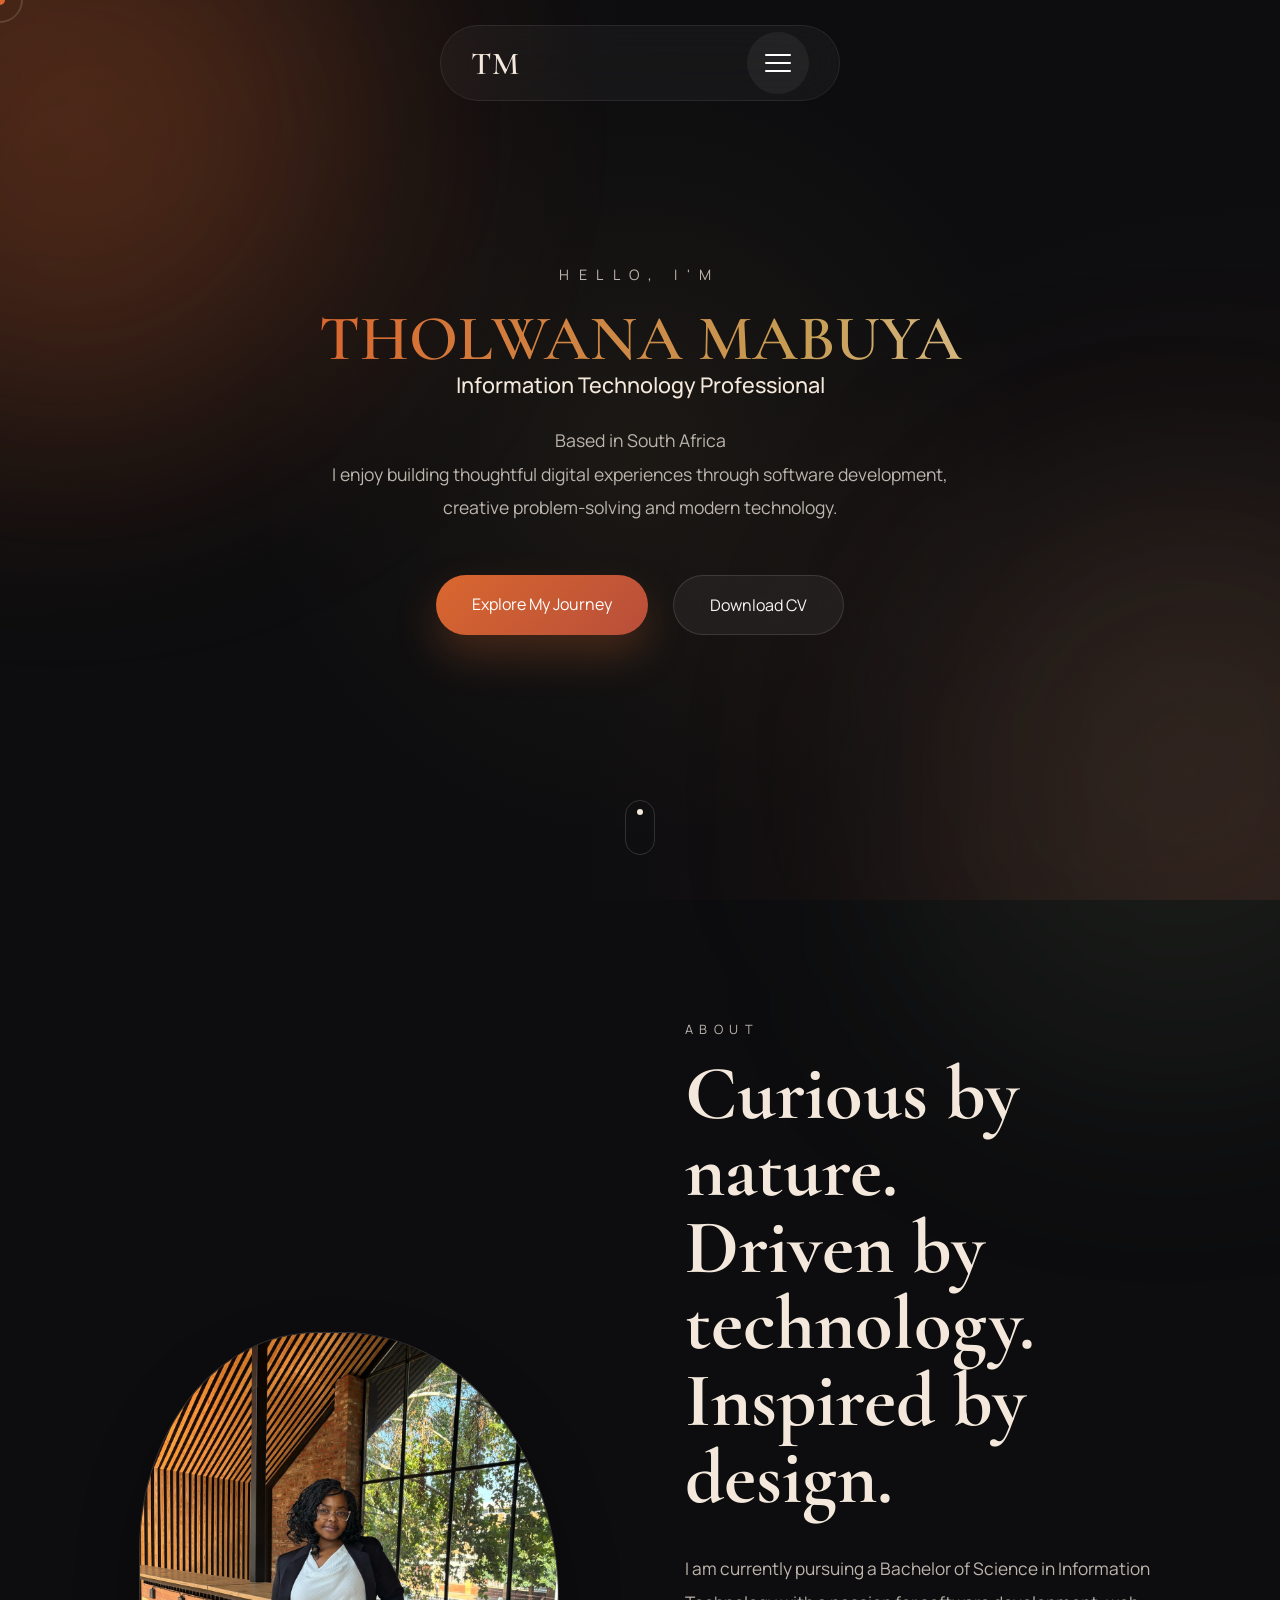
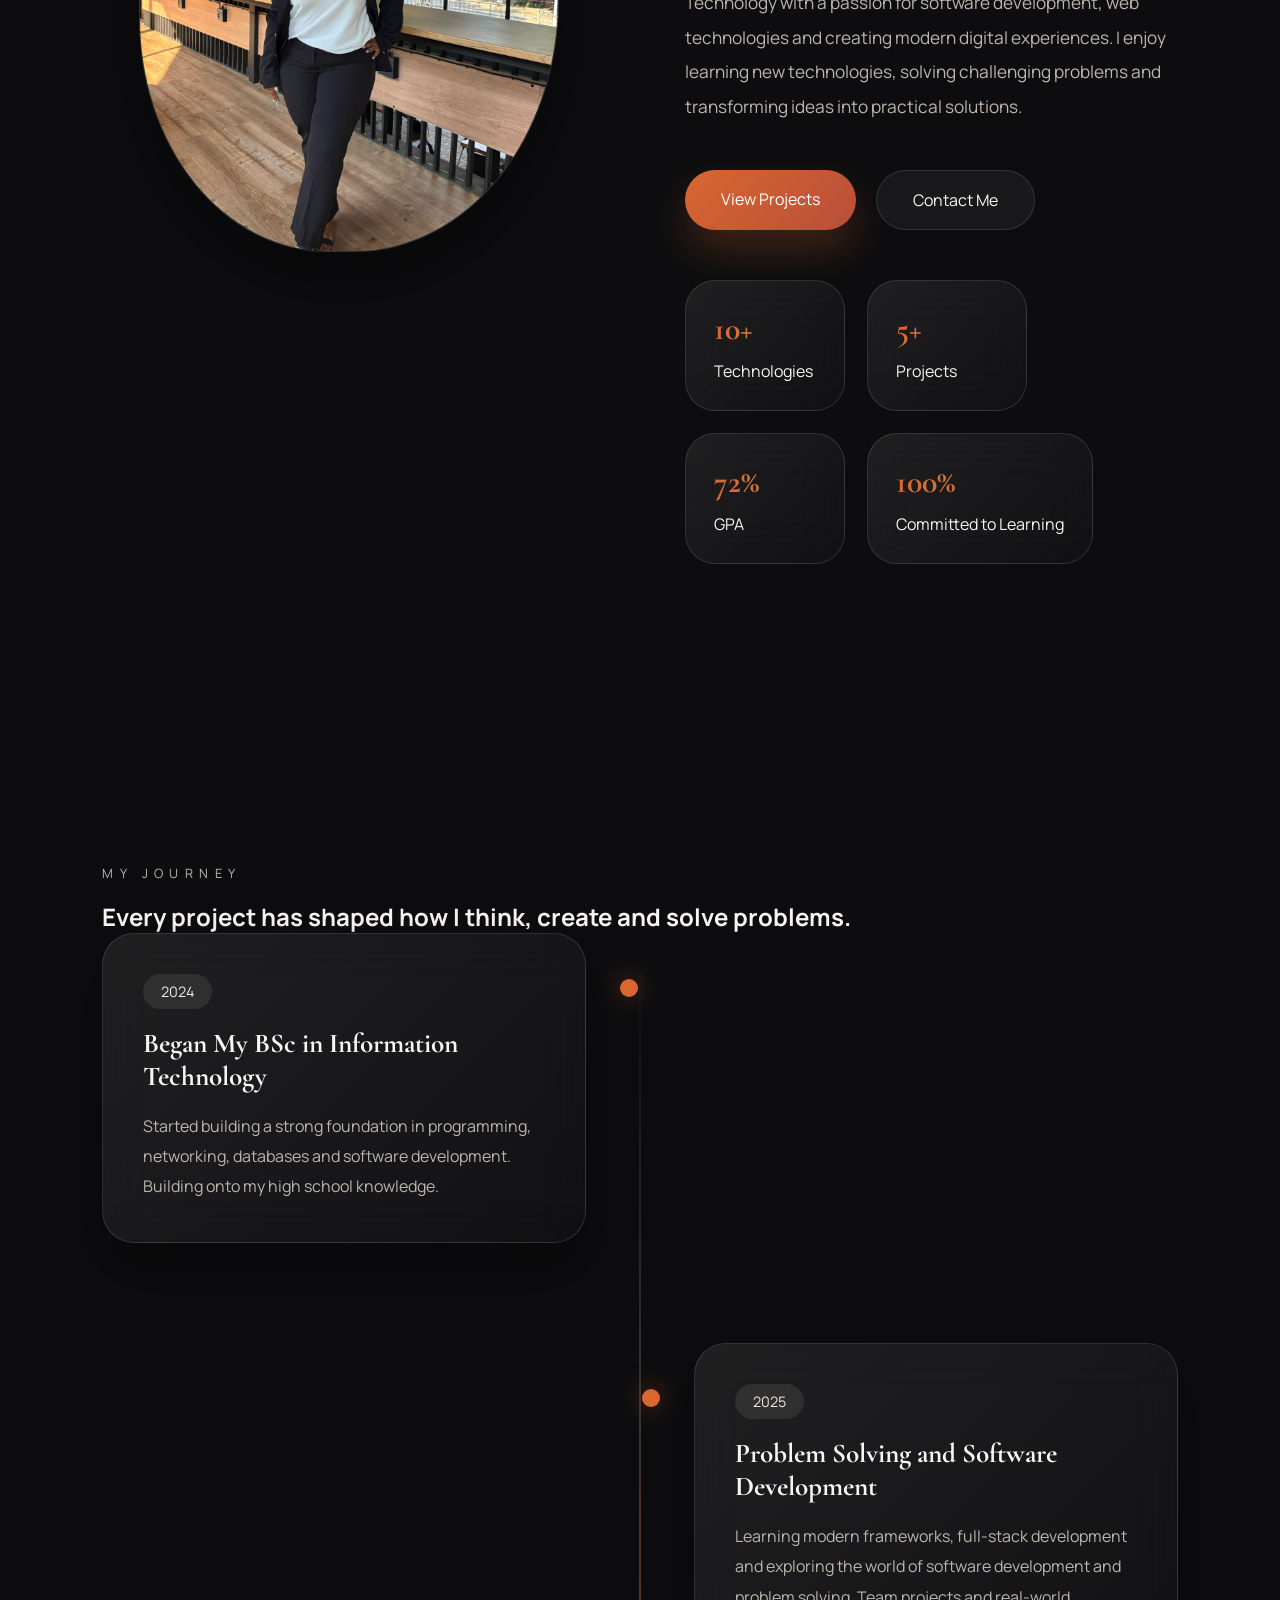
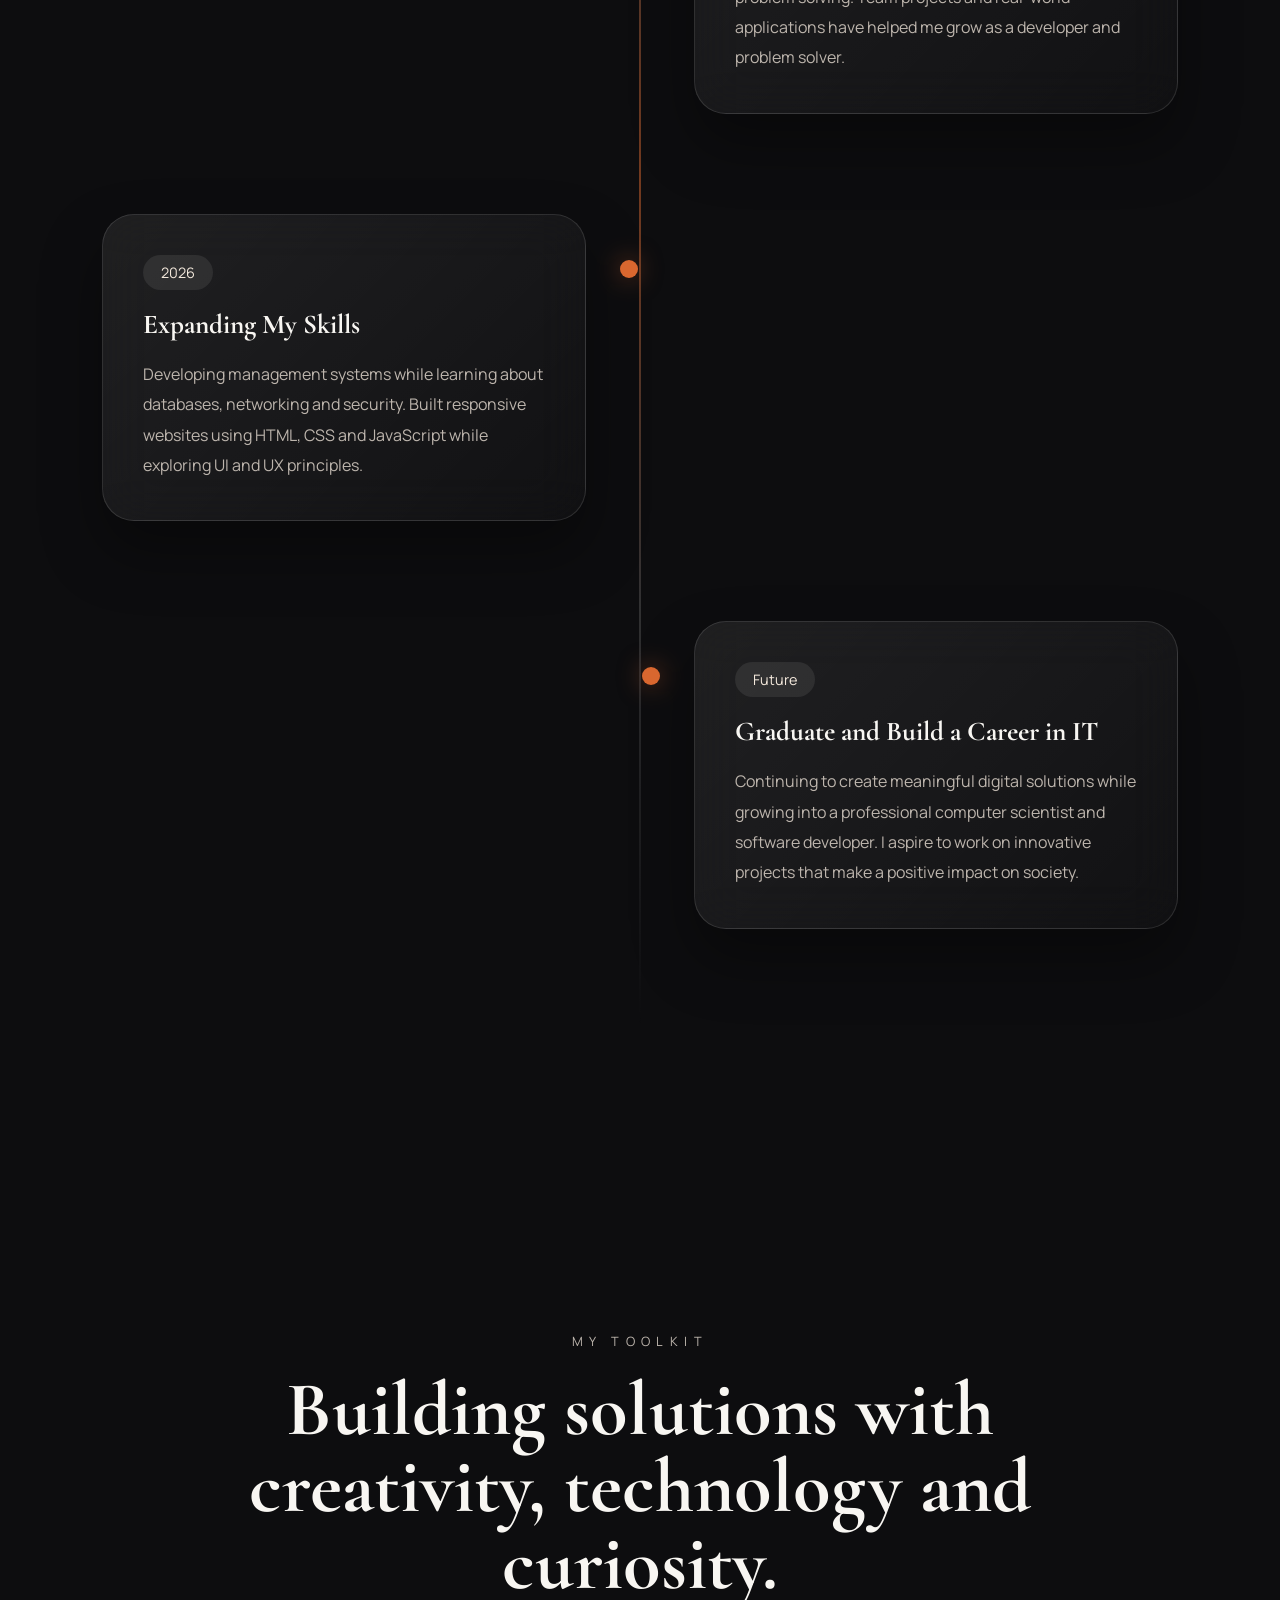
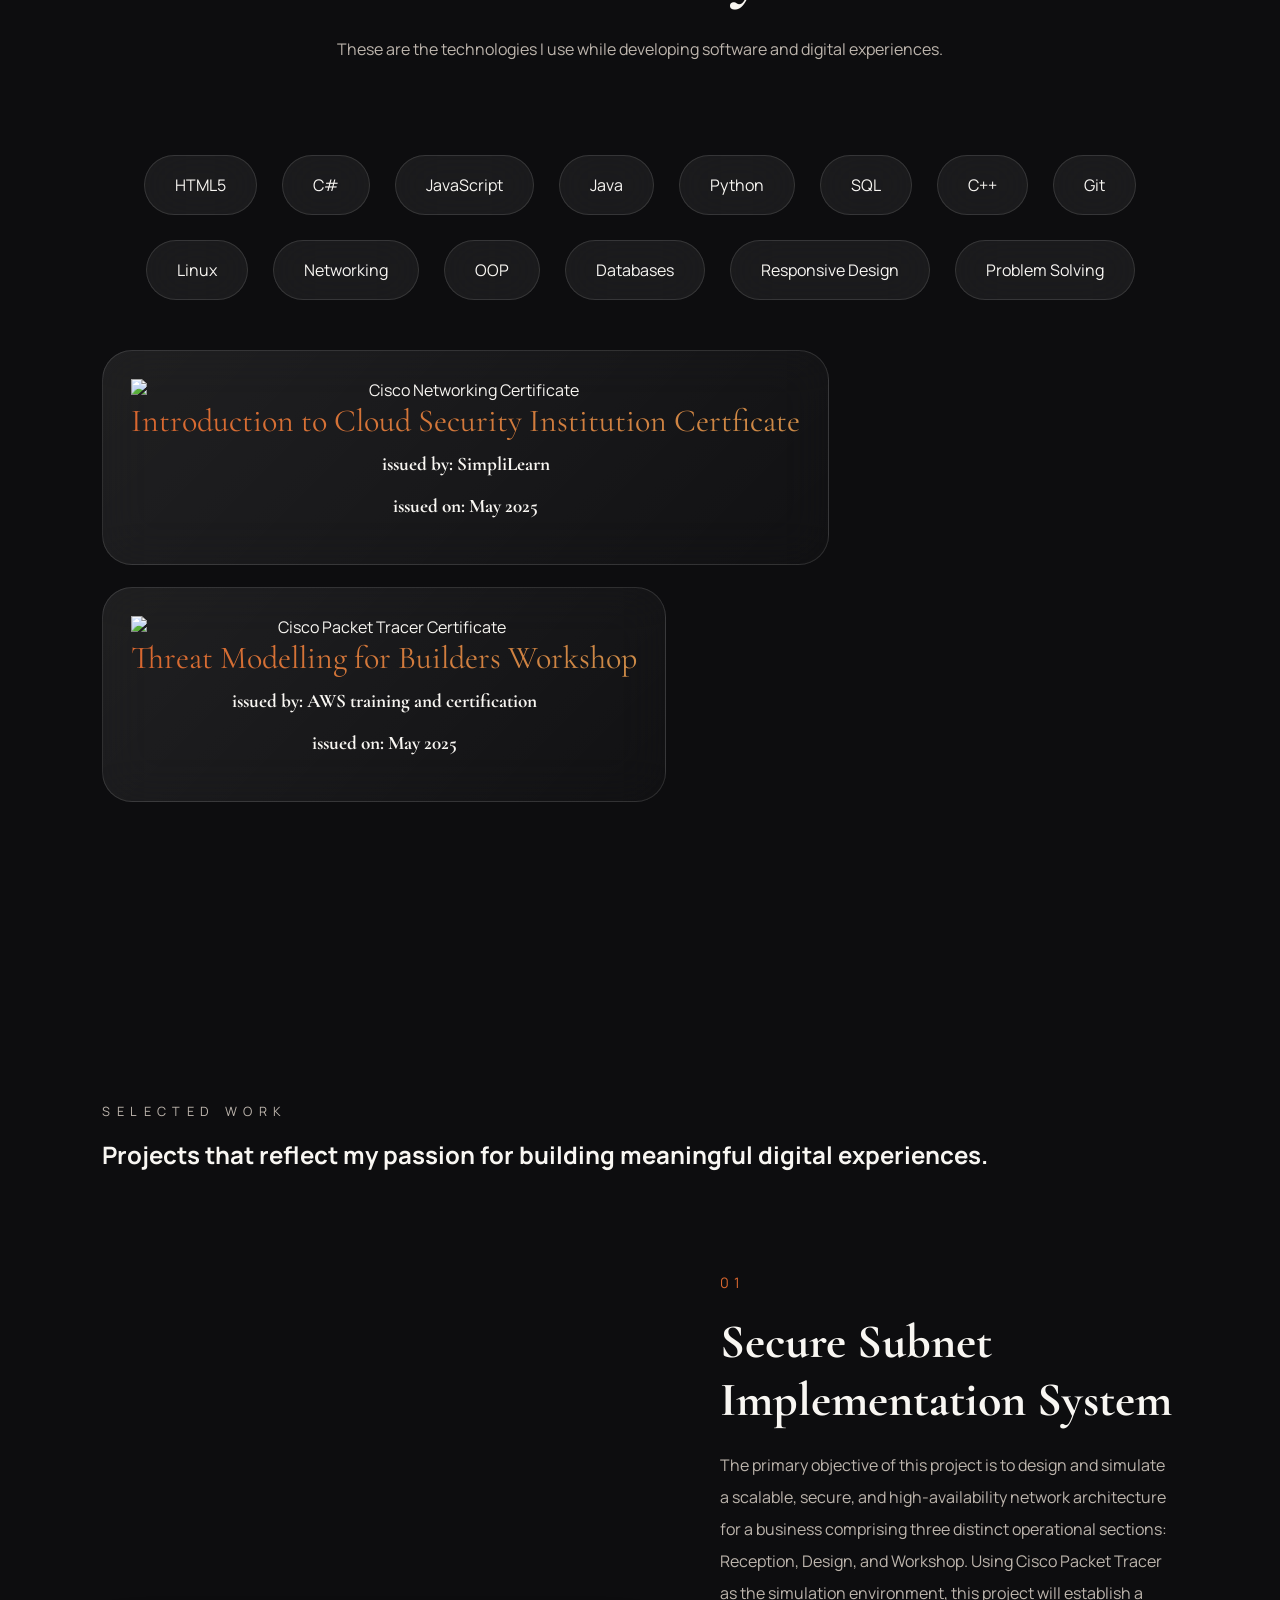
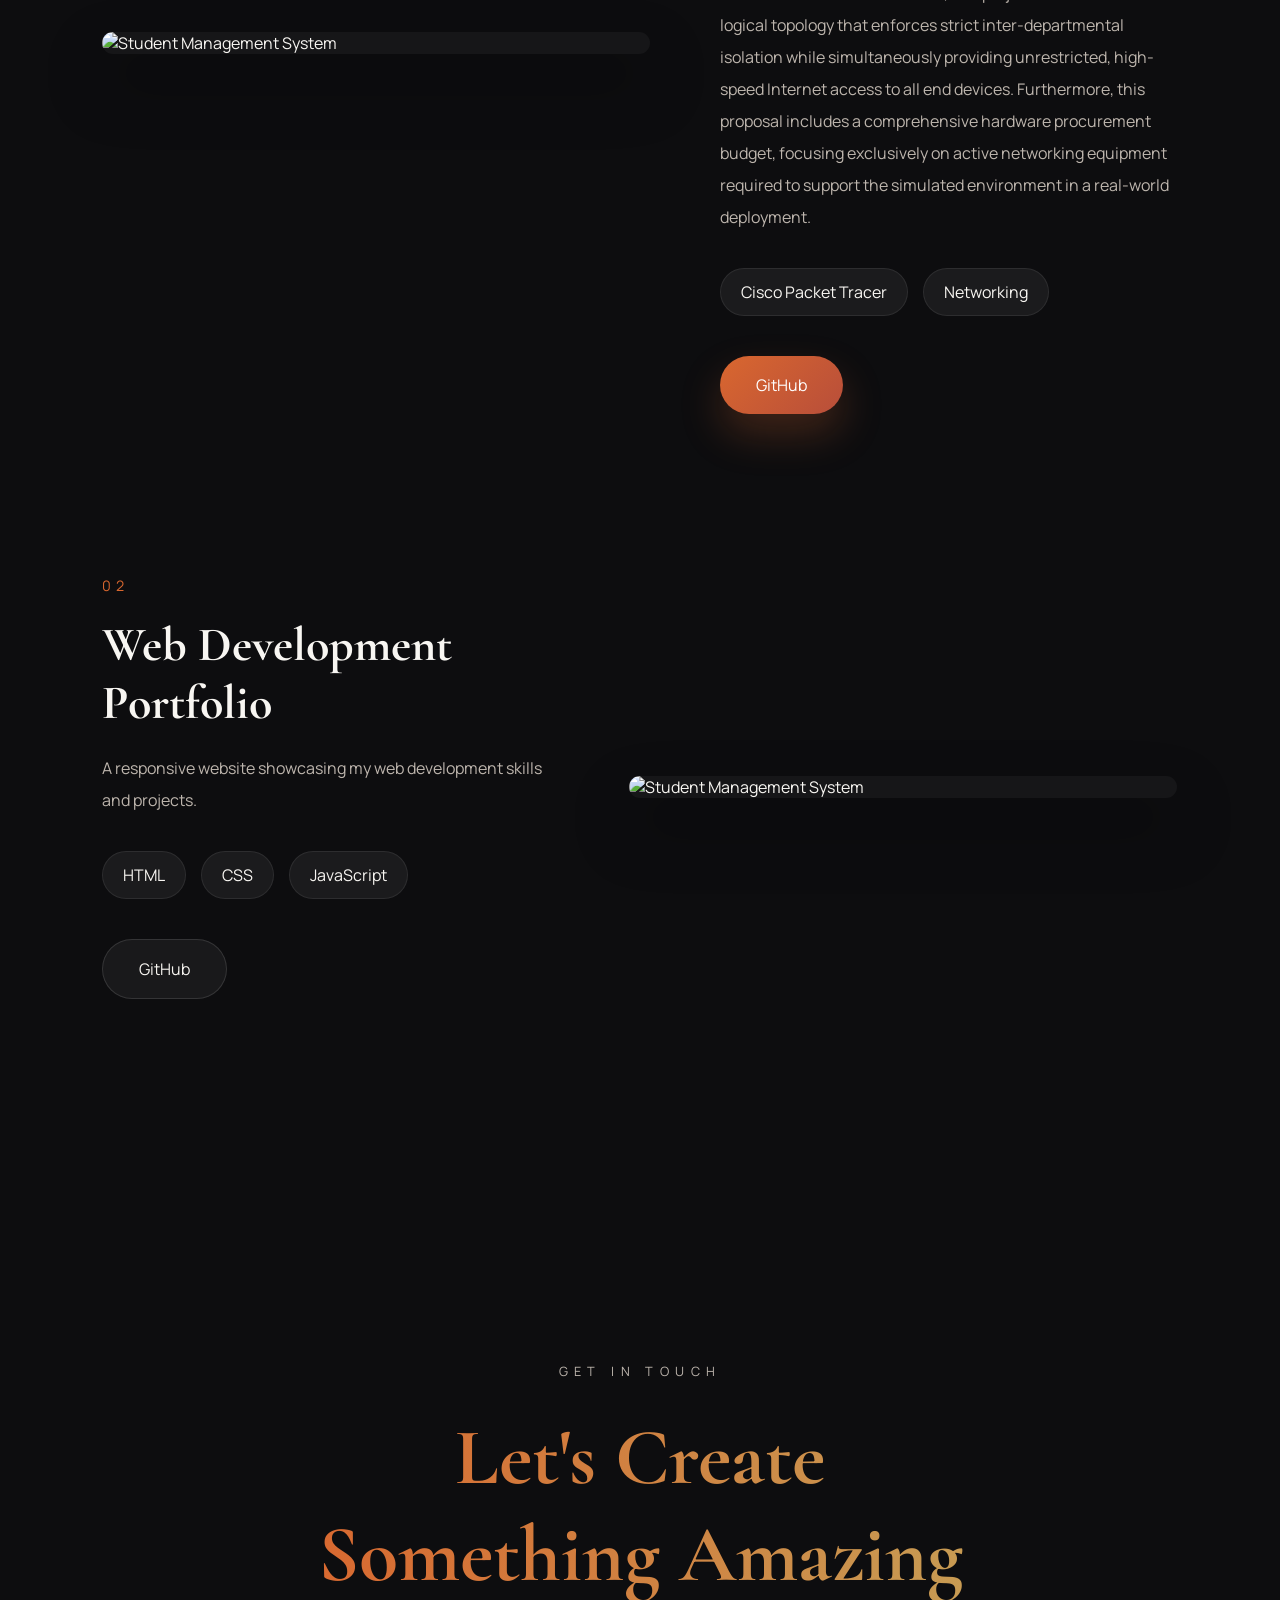
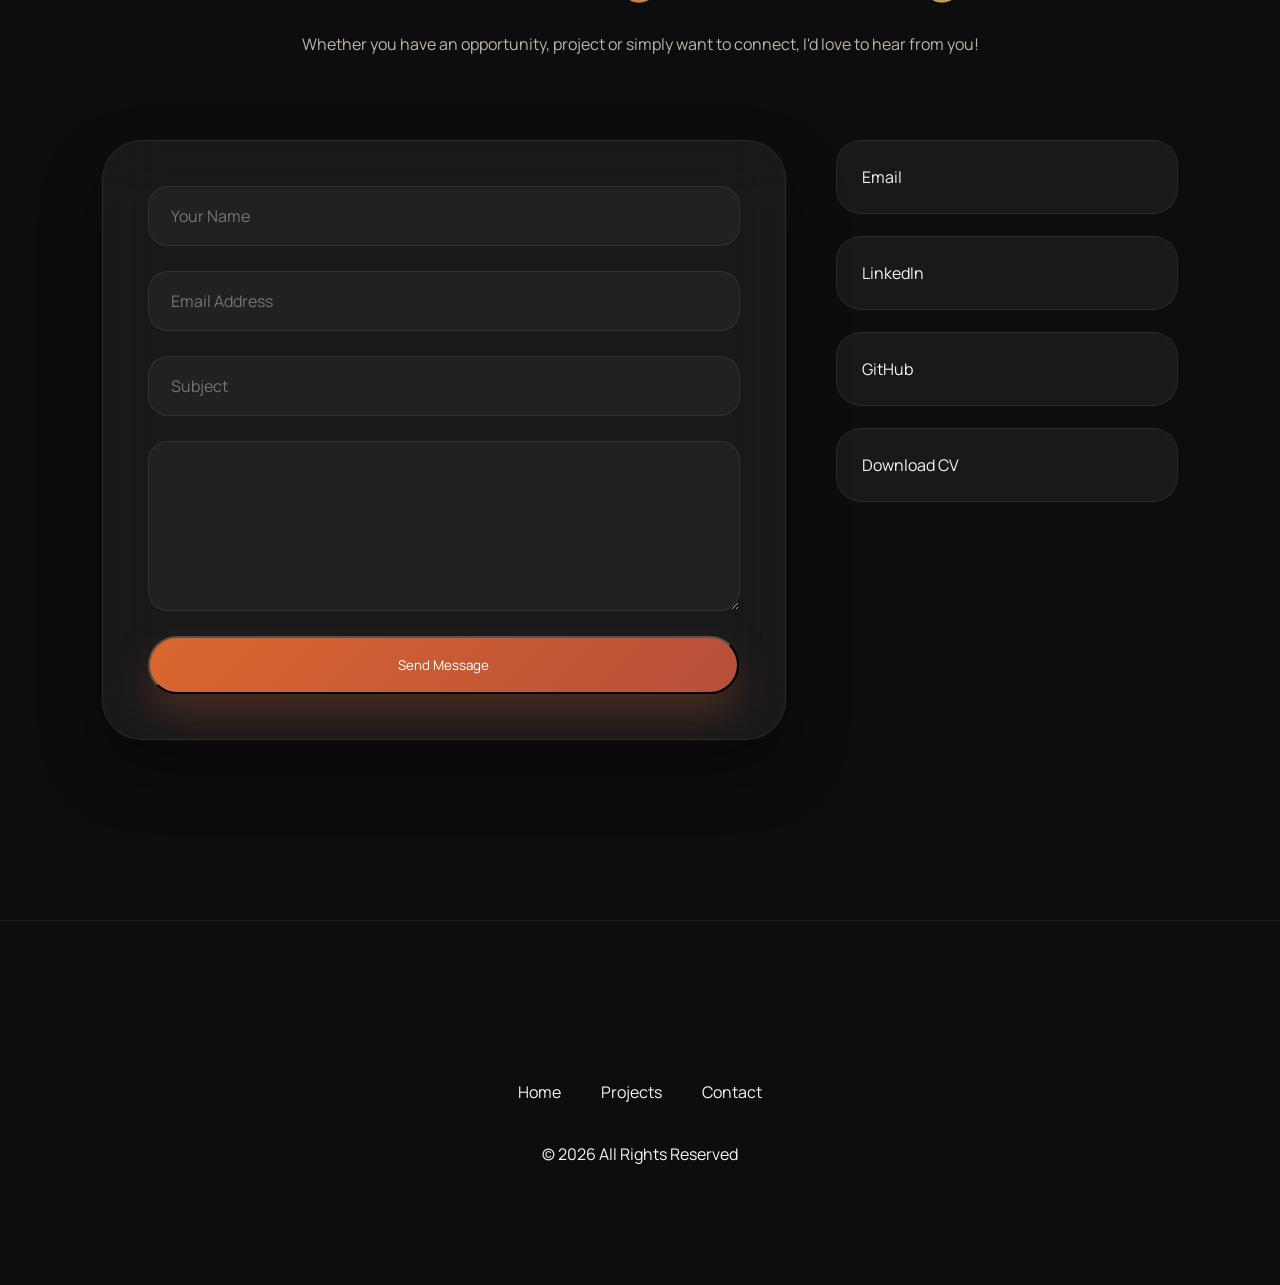
==== index.html @ 37100188 "move folders" ====
<!DOCTYPE html>
<html lang="en">
    <head>
        
        <meta charset="UTF-8">
        <meta
        name="viewport"
        content="width=device-width, initial-scale=1.0">
        <title>Tholwana Mabuya | Information Technology</title>

        <link rel="preconnect" href="https://fonts.googleapis.com">
        <link rel="preconnect" href="https://fonts.gstatic.com" crossorigin>
        <link href="https://fonts.googleapis.com/css2?family=Cormorant+Garamond:wght@400;500;600;700&family=Manrope:wght@300;400;500;600;700&display=swap"
        rel="stylesheet">
        <link rel="stylesheet" href="css/variables.css">
        <link rel="stylesheet" href="css/base.css">
        <link rel="stylesheet" href="css/layout.css">
        <link rel="stylesheet" href="css/components.css">
        <link rel="stylesheet" href="css/animations.css">
        <link rel="stylesheet" href="css/responsive.css">
        <link rel="stylesheet" href="css/background.css">
        <link rel="icon" type="image/x-icon" href="favicon.ico">

        <script src="https://cdnjs.cloudflare.com/ajax/libs/gsap/3.12.5/gsap.min.js"></script>
        <script src="https://cdnjs.cloudflare.com/ajax/libs/gsap/3.12.5/ScrollTrigger.min.js"></script>

    </head>

    
    <body>
        
        <div class="background">
            <div class="blob blob1"></div>
            <div class="blob blob2"></div>
            <div class="blob blob3"></div>
            <div class="noise"></div>
        </div>
        
        <div id="progressBar"></div>
        <div class="mouse-glow"></div>
        <div class="cursor"></div>
        <div class="cursor-ring"></div>
        <div id="loader">
            <h1>
                Manufacturing your experience...
            </h1>
            <div class="loader-line">
                <div class="loader-progress"></div>
            </div>
        </div>
        
        <div id="background"></div>
        <header>
            <nav class="navbar">
                <div class="logo">
                    TM
                </div>
                <button id="menuButton">
                    <span></span>
                    <span></span>
                    <span></span>
                </button>
            </nav>
        </header>

        <main>
         
        <section id="hero">
            <div class="hero-content">
                <p class="hero-greeting">
                    HELLO, I'M
                </p>
                <h1 class="hero-title">
                    THOLWANA MABUYA
                </h1>
                <p class="hero-subtitle">
                    Information Technology Professional
                </p>
                <p class="hero-description">
                    Based in South Africa
                    <br> I enjoy building thoughtful digital experiences through
                    software development, creative problem-solving and modern
                    technology.
                </p>
                <div class="hero-buttons">
                    <a href="#about" class="primary-btn magnetic">
                        Explore My Journey
                    </a>
                    <a
                        href="resume/Tholwana Mabuya CV.pdf"
                        download
                        class="secondary-btn magnetic ">
                        Download CV
                    </a>
                </div>
            </div>
            <div class="scroll-indicator">
                <span></span>
            </div>
        </section>

        <section id="about">
            <div class="about-left">
                <div class="portrait-container">
                    <div class="portrait-glow"></div>
                    <img
                        src="assets/images/portrait.jpeg"
                        alt="Profile"
                        class="portrait">
                </div>
            </div>
            <div class="about-right">
                <p class="section-label"> ABOUT </p>
                <h2 class="about-title">
                    Curious by nature.
                    <br>
                    Driven by technology.
                    <br>
                    Inspired by design.
                </h2>
                <p class="about-text">
                    I am currently pursuing a Bachelor of Science in
                    Information Technology with a passion for software
                    development, web technologies and creating modern digital
                    experiences.

                    I enjoy learning new technologies, solving challenging
                    problems and transforming ideas into practical solutions.
                </p>
                <div class="about-buttons">
                    <a
                        href="#projects"
                        class="primary-btn magnetic">
                        View Projects
                    </a>
                    <a
                        href="#contact"
                        class="secondary-btn magnetic">
                        Contact Me
                    </a>
                </div>
                
                <div class="stats">
                    <div class="stat-card">
                        <h3>10+</h3>
                        <p>Technologies</p>
                    </div>
                    <div class="stat-card">
                        <h3>5+</h3>
                        <p>Projects</p>
                    </div>
                    <div class="stat-card">
                        <h3>72%</h3>
                        <p>GPA</p>
                    </div>
                    <div class="stat-card">
                        <h3>100%</h3>
                        <p>Committed to Learning</p>
                    </div>
                    
                </div>  
            </div>
        </section>

        <section id="journey">
            <div class="journey-header">
                <p class="section-label">MY JOURNEY</p>
                <h2>
                    Every project has shaped how I think,
                    create and solve problems.
                </h2>
            </div>
            <div class="timeline">
                <div class="timeline-line"></div>
                <article class="journey-card left">
                    <span class="year">2024
                    </span>
                    <h3>
                        Began My BSc in Information Technology
                    </h3>
                    <p>
                        Started building a strong foundation in
                        programming, networking, databases and
                        software development. Building onto my high school knowledge.
                    </p>
                </article>
                <article class="journey-card right">
                    <span class="year">2025</span>
                    <h3>
                        Problem Solving and Software Development
                    </h3>
                    <p>
                        Learning modern frameworks, full-stack development 
                        and exploring the world of software development and problem solving.
                        Team projects and real-world applications have helped me grow as a developer and problem solver.

                    </p>
                </article>
                <article class="journey-card left">
                    <span class="year">2026</span>
                    <h3>
                        Expanding My Skills
                    </h3>
                    <p>
                        Developing management systems while learning about databases, networking and security.
                        Built responsive websites using
                        HTML, CSS and JavaScript while exploring
                        UI and UX principles.
                    </p>
                </article>
                <article class="journey-card right">
                    <span class="year">Future</span>
                    <h3>
                        Graduate and Build a Career in IT
                    </h3>
                    <p>
                        Continuing to create meaningful digital
                        solutions while growing into a professional
                        computer scientist and software developer. I aspire to work on 
                        innovative projects that make a positive impact on society.
                    </p>
                </article>
            </div>
        </section>

        <section id="skills">
            <div class="skills-header">
                <p class="section-label">
                    MY TOOLKIT
                </p>
                <h2>
                    Building solutions with creativity,
                    technology and curiosity.
                </h2>
                <p>
                    These are the technologies I use while
                    developing software and digital experiences.
                </p>
            </div>
            <div class="skills-cloud">
                <div class="skill">HTML5</div>
                <div class="skill">C#</div>
                <div class="skill">JavaScript</div>
                <div class="skill">Java</div>
                <div class="skill">Python</div>
                <div class="skill">SQL</div>
                <div class="skill">C++</div>
                <div class="skill">Git</div>
                <div class="skill">Linux</div>
                <div class="skill">Networking</div>
                <div class="skill">OOP</div>
                <div class="skill">Databases</div>
                <div class="skill">Responsive Design</div>
                <div class="skill">Problem Solving</div>
            </div>
            <div class="certificates">
                <div class="certificate-card">
                    <img src="assets/images/certificates/cisco1.jpg" alt="Cisco Networking Certificate">
                    <p>Introduction to Cloud Security Institution Certficate</p>
                    <h3>issued by: SimpliLearn</h3>
                    <h3>issued on: May 2025</h3>
                </div>
                <div class="certificate-card">
                    <img src="assets/images/certificates/cisco2.jpg" alt="Cisco Packet Tracer Certificate">
                    <p>Threat Modelling for Builders Workshop</p>
                    <h3>issued by: AWS training and certification</h3>
                    <h3>issued on: May 2025</h3>
                </div>
        
            </div>

        </section>
            
        <section id="projects">
            <div class="projects-header">
                <p class="section-label">
                    SELECTED WORK
                </p>
                <h2>
                    Projects that reflect my passion
                    for building meaningful digital experiences.
                </h2>
            </div>
            <div class="projects-grid">
                <!-- Project 1 -->
                <article class="project-card">
                     <div class="project-image">
                        <img
                            src="assets/images/project2.jpg"
                            alt="Student Management System">
                    </div>
                    <div class="project-content">
                        <span class="project-number">01</span>
                        <h3>
                            Secure Subnet Implementation System
                        </h3>
                        <p>
                            The primary objective of this project is to design and simulate a scalable, secure, and high-availability network architecture for a business comprising three distinct operational sections: Reception, Design, and Workshop. Using Cisco Packet Tracer as the simulation environment, this project will establish a logical topology that enforces strict inter-departmental isolation while simultaneously providing unrestricted, high-speed Internet access to all end devices. Furthermore, this proposal includes a comprehensive hardware procurement budget, 
                            focusing exclusively on active networking equipment required to support the simulated environment in a real-world deployment.
                        </p>
                        <div class="project-tags">
                            <span>Cisco Packet Tracer</span>
                            <span>Networking</span>
                        </div> 
                        <div class="project-buttons">
                            <a href="https://github.com/TholwanaM/Cisco-Packet-tracer" class="primary-btn magnetic">GitHub</a>
                        </div>
                </article>
                <!-- Project 2 -->
                <article class="project-card reverse">
                    <div class="project-image">
                        <img
                            src="assets/images/project2.jpg"
                            alt="Student Management System">
                    </div>
                    <div class="project-content">
                        <span class="project-number">02</span>
                        <h3>
                            Web Development Portfolio
                        </h3>
                        <p>
                            A responsive website showcasing my web development skills and projects.
                        </p>
                        <div class="project-tags">
                            <span>HTML</span>
                            <span>CSS</span>
                            <span>JavaScript</span>
                        </div>
                        <div class="project-buttons">
                            <a href="https://github.com/TholwanaM/My-Virtual-CV" class="secondary-btn magnetic">GitHub</a>
                        </div>
                    </div>
                </article>
            </div>
        </section>

        <section id="contact">
            <div class="contact-header">
                <p class="section-label">
                GET IN TOUCH
                </p>
                <h2>
                Let's Create Something Amazing
                </h2>
                <p>
                Whether you have an opportunity,
                project or simply want to connect,
                I'd love to hear from you!
                </p>
            </div>
            <div class="contact-container">
                <form class="contact-form">
                    <input
                    type="text"
                    placeholder="Your Name"
                    required>
                    <input
                    type="email"
                    placeholder="Email Address"
                    required>
                    <input
                    type="text"
                    placeholder="Subject">
                    <textarea
                        rows="6"
                        placeholder="Tell me about your project..."
                        required>
                    </textarea>
                    <button type="submit" class="primary-btn magnetic">
                    Send Message
                    </button>
                </form>
                <div class="contact-info">
                    <a href="mailto:mabuyabt@gmail.com">
                    Email
                    </a>
                    <a href="https://www.linkedin.com/in/tholwana-mabuya/" target="_blank" rel="noopener">
                    LinkedIn
                    </a>
                    <a href="https://github.com/TholwanaM" target="_blank" rel="noopener">
                    GitHub
                    </a>
                    <a href="resume/Tholwana%20Mabuya%20CV.pdf" download>
                    Download CV
                    </a>
                </div>
            </div>
            </section>

        </main>

        <div id="menuOverlay">
            <div class="menuGlass">
                <nav>
                    <a href="#hero">Home</a>
                    <a href="#about">About</a>
                    <a href="#journey">Journey</a>
                    <a href="#skills">Skills</a>
                    <a href="#projects">Projects</a>
                    <a href="#contact">Contact</a>
                </nav>
                <div class="menuFooter">
                    <a href="resume/Tholwana%20Mabuya%20CV.pdf" download>Download CV</a>
                    <br><a href="https://github.com/TholwanaM">GitHub</a>
                    <br><a href="https://linkedin.com/in/tholwana-mabuya/">LinkedIn</a>
                </div>
            </div>
        </div>
        
        <div id="projectOverlay">
            <div class="overlay-background"></div>
            <div class="project-modal">
                <button class="close-project">
                    ✕
                </button>
                <div class="modal-image">
                    <img id="modalImage" src="">
                </div>
                <div class="modal-content">
                    <p id="modalNumber"></p>
                    <h2 id="modalTitle"></h2>
                    <p id="modalDescription"></p>
                    <div id="modalTags"></div>
                    <div class="modalButtons">
                        <a id="liveLink" href="_blank">
                        Live Demo
                        </a>
                        <a id="githubLink" href="_blank">
                        GitHub
                        </a>
                    </div>
                </div>
            </div>
        </div>
        
        <footer>
            <p>
           <!--Information Technology Professional--> 
            </p>
            <div class="footer-links">
            <a href="#hero"> Home</a>
            <a href="#projects">Projects</a>
            <a href="#contact">Contact</a>
            </div>
            <p>
               <!-- <br> Designed & Developed by Tholwana Mabuya-->
            </p>
            <p>
                © 2026 All Rights Reserved
            </p>
        </footer>

        <script src="js/navigation.js"></script>
        <script src="js/hero.js"></script>
        <script src="js/animations.js"></script>
        <script src="js/app.js"></script>
        <script src="js/cursor.js"></script>
        <script src="js/loader.js"></script>
        <script src="js/projects.js"></script>
        <script src="js/command.js"></script>

       <script src="https://unpkg.com/@studio-freight/lenis@1.0.42/dist/lenis.min.js"></script>  

        <div id="commandPalette">
    <div class="palette">
        <input
            type="text"
            placeholder="Search Portfolio..."
            id="commandInput">
        <ul>
            <li data-link="#hero">Home</li>
            <li data-link="#about">About</li>
            <li data-link="#journey">Journey</li>
            <li data-link="#skills">Skills</li>
            <li data-link="#projects">Projects</li>
            <li data-link="#contact">Contact</li>
            <li data-link="resume/Tholwana%20Mabuya%20CV.pdf">Download CV</li>
            <li data-link="https://github.com/TholwanaM">GitHub</li>
            <li data-link="https://linkedin.com/in/tholwana-mabuya/">LinkedIn</li>
        </ul>
    </div>
</div>
        
    </body>

</html>
---- css/variables.css ----
:root{
    --background:#0D0D0F;
    --surface:rgba(255,255,255,.06);
    --glass:rgba(255,255,255,.08);
    --text:#F8F6F2;
    --secondary:#BDB5AD;
    --orange:#D9672F;
    --terracotta:#B84E3A;
    --red:#8D3434;
    --gold:#C79D54;
    --olive:#667055;
    --cream:#F3E8DB;
    --shadow:0 30px 60px rgba(0,0,0,.35);
    --radius:28px;
}
---- css/base.css ----
*{
    margin:0;
    padding:0;
    box-sizing:border-box;
}

html{
    scroll-behavior:smooth;
}

body{
    font-family:"Manrope",sans-serif;
    background:var(--background);
    color:var(--text);
    overflow-x:hidden;
    min-height:100vh;
}

img{
    max-width:100%;
    display:block;
}

a{
    text-decoration:none;
    color:inherit;
}

button{
    font-family:inherit;
    cursor:pointer;
}

section{
    min-height:100vh;
    padding:120px 8%;
    display:flex;
    flex-direction:column;
    justify-content:center;
}
---- css/layout.css ----
#background{
    position:fixed;
    inset:0;
    z-index:-10;
    background:radial-gradient(
        circle at top left,
        rgba(217,103,47,.12),
        transparent 40%
    ),
    radial-gradient(
        circle at bottom right,
        rgba(184,78,58,.12),
        transparent 45%
    ),
    radial-gradient(
        circle at center,
        rgba(199,157,84,.08),
        transparent 50%
    ),
    #0D0D0F;
}

#background::before,

#background::after{
    content:"";
    position:absolute;
    width:550px;
    height:550px;
    border-radius:48% 52% 60% 40%;
    filter:blur(120px);
    animation:blobMove 24s ease-in-out infinite;

}

#background::before{
    background:rgba(217,103,47,.18);
    left:-180px;
    top:-120px;
}

#background::after{
    background:rgba(102,112,85,.16);
    right:-200px;
    bottom:-150px;
    animation-delay:8s;
}

/*hero layout*/
#hero{
    display:flex;
    justify-content:center;
    align-items:center;
    text-align:center;
    overflow:hidden;
    position:sticky;
    top:0;
    height:100vh;
    min-height:10vh;
}

#hero::before{
    content:"";
    position:absolute;
    width:650px;
    height:650px;
    border-radius:50%;
    background:radial-gradient(circle, rgba(217,103,47,.12), transparent 70%);
    filter:blur(100px);
    left:-250px;
    top:-200px;
    animation:blobMove 22s infinite alternate;
}

#hero::after{
    content:"";
    position:absolute;
    width:600px;
    height:600px;
    border-radius:40%;
    background:radial-gradient(circle, rgba(184,78,58,.10),transparent 70%);
    filter:blur(120px);
    right:-200px;
    bottom:-150px;
    animation:blobMove 20s infinite alternate;
}

/*about*/
#about{
    display:grid;
    grid-template-columns:1fr 1fr;
    align-items:center;
    gap:90px;
    position:relative;
}

.portrait-container{
    width:420px;
    height:520px;
    margin:auto;
    position:relative;
    overflow:hidden;
    border-radius:45% 55% 52% 48%;
    background:rgba(255,255,255,.04);
    backdrop-filter:blur(20px);
    border:1px solid rgba(255,255,255,.12);
    box-shadow:var(--shadow);
}

.portrait{
    width:100%;
    height:100%;
    object-fit:cover;
    transition:.7s;
}

.portrait-container:hover .portrait{
    transform:scale(1.08);
}

.section-label{
    letter-spacing:.4rem;
    font-size:.8rem;
    color:var(--secondary);
    margin-bottom:18px;
}

.about-title{
    font-family:"Cormorant Garamond",serif;
    font-size:clamp(3rem,6vw,5rem);
    line-height:1;
    margin-bottom:35px;
    color:var(--cream);
}

.about-text{
    font-size:1.08rem;
    line-height:2;
    color:var(--secondary);
    margin-bottom:45px;
    max-width:650px;
}

.about-buttons{
    display:flex;
    gap:20px;
    flex-wrap:wrap;
}

/*stats*/
.stats{
    display:flex;
    gap:22px;
    margin-top:50px;
    flex-wrap:wrap;
}

.stat-card{
    padding:28px;
    min-width:160px;
    border-radius:30px;
    background:linear-gradient( 135deg,rgba(255,255,255,.08),rgba(255,255,255,.02));
    backdrop-filter:blur(25px);
    border:1px solid rgba(255,255,255,.12);
    transition:.4s;
}

.stat-card:hover{
    transform:translateY(-8px);
    border-color:rgba(217,103,47,.5);
}

.stat-card h3{
    font-size:2rem;
    font-family:"Cormorant Garamond",serif;
    margin-bottom:12px;
    background:linear-gradient(90deg, var(--orange), var(--gold), var(--red));
    background-size:300%;
    -webkit-background-clip:text;
    -webkit-text-fill-color:transparent;
    animation:titleGradient 10s linear infinite;
}

.portrait-glow{
    position:absolute;
    inset:20px;
    border-radius:45% 55% 52% 48%;
    background:linear-gradient(
    135deg,
    rgba(217,103,47,.25),
    rgba(200,157,84,.15),
    rgba(184,78,58,.2)
    );
    filter:blur(40px);
    z-index:0;
}

.portrait{
    position:relative;
    z-index:1;
}

/*journey*/
#journey{
    position:relative;
    padding-top:180px;
    padding-bottom:180px;
}

.timeline{
    position:relative;
    max-width:1100px;
    margin:auto;
}

.timeline-line{
    position:absolute;
    left:50%;
    top:0;
    bottom:0;
    width:2px;
    transform:translateX(-50%);
    background:linear-gradient(to bottom, transparent,
        rgba(255,255,255,.15),
        rgba(217,103,47,.5),
        rgba(255,255,255,.15),
        transparent);
}

.journey-card{
    width:45%;
    padding:40px;
    margin-bottom:100px;
    background:linear-gradient( 135deg,rgba(255,255,255,.08),rgba(255,255,255,.02));
    backdrop-filter:blur(25px);
    border-radius:32px;
    border:1px solid rgba(255,255,255,.12);
    box-shadow:var(--shadow);
    transition:.45s;
    position:relative;
}

.journey-card:hover{
    transform:translateY(-8px);
    border-color:rgba(217,103,47,.4);
}

.left{
    margin-right:auto;
}

.right{
    margin-left:auto;
}

.journey-card::before{
    content:"";
    position:absolute;
    width:18px;
    height:18px;
    border-radius:50%;
    background:var(--orange);
    top:45px;
    box-shadow:0 0 25px rgba(217,103,47,.5);
}

.left::before{
    right:-53px;
}

.right::before{
    left:-53px;
}

.year{
    display:inline-block;
    padding:8px 18px;
    border-radius:30px;
    background:rgba(255,255,255,.08);
    font-size:.9rem;
    margin-bottom:18px;
    color:var(--cream);
}

.journey-card h3{
    font-size:1.7rem;
    font-family:"Cormorant Garamond";
    margin-bottom:18px;
}

.journey-card p{
    line-height:1.9;
    color:var(--secondary);
}

/*skills*/
#skills{
    display:flex;
    flex-direction:column;
    justify-content:center;
    align-items:center;
    text-align:center;
    position:relative;
    overflow:hidden;
}

.skills-header{
    max-width:800px;
    margin-bottom:90px;
}

.skills-header h2{
    font-family:"Cormorant Garamond";
    font-size:clamp(3rem,6vw,5rem);
    margin-bottom:30px;
    line-height:1;
}

.skills-header p{
    color:var(--secondary);
    line-height:2;
}

.skills-cloud{
    display:flex;
    justify-content:center;
    flex-wrap:wrap;
    gap:25px;
    max-width:1200px;
}

.skill{
    padding:18px 30px;
    border-radius:60px;
    background:rgba(255,255,255,.06);
    backdrop-filter:blur(25px);
    border:1px solid rgba(255,255,255,.12);
    font-size:1rem;
    transition:.45s cubic-bezier(.19,1,.22,1);
    cursor:pointer;
    position:relative;
    overflow:hidden;
}

.skill::before{
    content:"";
    position:absolute;
    inset:0;
    padding:1px;
    border-radius:60px;
    background:linear-gradient(135deg, var(--orange), var(--gold), var(--red));
    -webkit-mask:linear-gradient(#fff 0 0) content-box, linear-gradient(#fff 0 0);
    -webkit-mask-composite:xor;
    mask-composite:exclude;
    opacity:0;
    transition:.4s;
}

.skill:hover{
    transform:translateY(-10px) scale(1.05);
    background:rgba(255,255,255,.10);
}

.skill:hover::before{
    opacity:1;
}

/*projects*/
#projects{
    padding-top:180px;
    padding-bottom:180px;
}

.projects-grid{
    display:flex;
    flex-direction:column;
    gap:160px;
    margin-top:100px;
}

/*contact*/
#contact{
    display:flex;
    flex-direction:column;
    justify-content:center;
    align-items:center;
    padding:180px 8%;
}


.mouse-glow{
    position:fixed;
    width:400px;
    height:400px;
    border-radius:20%;
    background:
    radial-gradient(star rgba(217,103,47,.12), transparent 70%);
    pointer-events:none;
    filter:blur(80px);
    z-index:-1;
}

.project-card{
    transform-style:preserve-3d;
    perspective:1200px;
}

.certficate-card{
    transform-style:preserve-3d;
    perspective:1200px;
}

#certificates{
    padding-top:180px;
    padding-bottom:180px;
}

.certificates{
    display:flex;
    gap:22px;
    margin-top:50px;
    flex-wrap:wrap;
}

.certificate-card{
    padding:28px;
    min-width:160px;
    border-radius:30px;
    background:linear-gradient( 135deg,rgba(255,255,255,.08),rgba(255,255,255,.02));
    backdrop-filter:blur(25px);
    border:1px solid rgba(255,255,255,.12);
    transition:.4s;
}

.certificate-card:hover{
    transform:translateY(-8px);
    border-color:rgba(217,103,47,.5);
}

.certificate-card p{
    font-size:2rem;
    font-family:"Cormorant Garamond",serif;
    margin-bottom:12px;
    background:linear-gradient(90deg, var(--orange), var(--gold), var(--red));
    background-size:300%;
    -webkit-background-clip:text;
    -webkit-text-fill-color:transparent;
    animation:titleGradient 10s linear infinite;
}

.certificate-card h3{
    font-size:1.2rem;
    font-family:"Cormorant Garamond";
    margin-bottom:18px;
}
---- css/components.css ----
/*
#menuButton{
    width:58px;
    height:58px;
    border:none;
    border-radius:50%;
    background:rgba(255,255,255,.08);
    backdrop-filter:blur(25px);
    color:white;
    font-size:1.4rem;
    position:fixed;
    top:35px;
    right:35px;
    z-index:1000;
    transition:.35s;
} */

#menuButton{
    width:62px;
    height:62px;
    background:rgba(255,255,255,.06);
    border:none;
    border-radius:50%;
    display:flex;
    flex-direction:column;
    justify-content:center;
    align-items:center;
    gap:6px;
    transition:.45s;
}

#menuButton span{
    width:26px;
    height:2px;
    background:white;
    transition:.45s;
    border-radius:10px;
}

#menuButton:hover{
    background:var(--orange);
    transform:rotate(90deg);
}

#menuButton.active span:nth-child(1){
transform:translateY(8px) rotate(45deg);
}

#menuButton.active span:nth-child(2){
    opacity:0;
}

#menuButton.active span:nth-child(3){
    transform:translateY(-8px) rotate(-45deg);
}

.menuGlass{
    width:430px;
    height:100%;
    background:rgba(16,16,16,.88);
    backdrop-filter:blur(40px);
    padding:120px 60px;
    display:flex;
    flex-direction:column;
    justify-content:space-between;
    transform:translateX(100%);
    transition:.6s cubic-bezier(.19,1,.22,1);
}

.menuGlass nav{
    display:flex;
    flex-direction:column;
    gap:28px;
}

.menuGlass a{
    font-size:1.25rem;
    transition:.35s;
    position:relative;
}

.menuGlass a:hover{
    color:var(--orange);
    padding-left:18px;
}

.active-link{
    color: var(--orange);
    font-weight: 600;
}

#menuOverlay.active .menuGlass{
    transform:translateX(0);
}

#menuOverlay{
    position:fixed;
    inset:0;
    background:rgba(0,0,0,.45);
    backdrop-filter:blur(18px);
    display:flex;
    justify-content:flex-end;
    opacity:0;
    visibility:hidden;
    transition:.45s;
}

#menuOverlay.active{
    opacity:1;
    visibility:visible;
}

.menuPanel{
    width:min(380px,100%);
    height:100%;
    background:rgba(18,18,18,.88);
    backdrop-filter:blur(30px);
    padding:120px 50px;
    display:flex;
    flex-direction:column;
    gap:28px;
    transform:translateX(100%);
    transition:.45s;
}

#menuOverlay.active .menuPanel{
    transform:translateX(0);
}

.menuPanel a{
    font-size:1.15rem;
    transition:.3s;
}

.menuPanel a:hover{
    color:var(--orange);
    padding-left:12px;
}

/*hero*/
.hero-content{
    max-width:900px;
    z-index:2;
}

.hero-greeting{
    letter-spacing:.6rem;
    font-size:.9rem;
    color:var(--secondary);
    margin-bottom:25px;
}

.hero-title{
    font-family:"Cormorant Garamond",serif;
    font-size:clamp(4rem,4vw,8rem);
    line-height:.95;
    font-weight:600;
    text-transform:uppercase;
    will-change:transform;
    transform-origin:center center;
    background:linear-gradient(90deg,
    var(--orange),
    var(--gold),
    var(--cream),
    var(--terracotta),
    var(--red));
    background-size:300%;
    -webkit-background-clip:text;
    -webkit-text-fill-color:transparent;
    animation:titleGradient 10s linear infinite;
}

.hero-title-wrapper{
    overflow:hidden;
    position:relative;
}

.scroll-indicator{
    position:absolute;
    bottom:45px;
    left:50%;
    transform:translateX(-50%);
    width:30px;
    height:55px;
    border:1px solid rgba(255,255,255,.15);
    border-radius:40px;
    display:flex;
    justify-content:center;
    padding-top:8px;
}

.scroll-indicator span{
    width:6px;
    height:6px;
    background:var(--cream);
    border-radius:50%;
    animation:scrollMove 2s infinite;
}

.navbar{
    position:fixed;
    top:25px;
    left:50%;
    transform:translateX(-50%);
    width:min(99%,400px);
    display:flex;
    justify-content:space-between;
    align-items:center;
    padding:6px 30px;
    z-index:999;
    backdrop-filter:blur(25px);
    background:rgba(255,255,255,.04);
    border:1px solid rgba(255,255,255,.08);
    border-radius:80px;
    transition:.5s;
}

.logo{
    font-family:"Cormorant Garamond";
    font-size:2rem;
    font-weight:600;
    letter-spacing:.1rem;
    color:var(--cream);
}

/*project*/
.project-card{
    display:grid;
    grid-template-columns:1.2fr 1fr;
    gap:70px;
    align-items:center;
}

.reverse{
    grid-template-columns:1fr 1.2fr;
}

.reverse .project-image{
    order:2;
}

.reverse .project-content{
    order:1;
}

.project-image{
    overflow:hidden;
    border-radius:40px;
    background:rgba(255,255,255,.04);
    box-shadow:var(--shadow);
}

.project-image img{
    width:100%;
    height:100%;
    object-fit:cover;
    transition:.8s;
}

.project-card:hover img{
    transform:scale(1.08);
}

.project-number{
    font-size:.9rem;
    letter-spacing:.3rem;
    color:var(--orange);
}

.project-content h3{
    font-family:"Cormorant Garamond";
    font-size:3rem;
    margin:20px 0;
}

.project-content p{
    line-height:2;
    color:var(--secondary);
    margin-bottom:35px;

}

.project-tags{
    display:flex;
    gap:15px;
    flex-wrap:wrap;
    margin-bottom:40px;
}

.project-tags span{
    padding:12px 20px;
    border-radius:40px;
    background:rgba(255,255,255,.06);
    border:1px solid rgba(255,255,255,.08);
}

.project-buttons{
    display:flex;
    gap:20px;
    flex-wrap:wrap;
}

#projectOverlay{
    position:fixed;
    inset:0;
    background:rgba(0,0,0,.75);
    backdrop-filter:blur(30px);
    display:flex;
    justify-content:center;
    align-items:center;
    opacity:0;
    pointer-events:none;
    transition:.6s;
    z-index:9999;
}

#projectOverlay.active{
    opacity:1;
    pointer-events:auto;
}

.project-modal{
    width:min(1200px,90vw);
    height:90vh;
    overflow:auto;
    background:linear-gradient(145deg, rgba(35,35,35,.95), rgba(18,18,18,.98));
    border-radius:40px;
    padding:60px;
    display:grid;
    grid-template-columns:1.2fr 1fr;
    gap:50px;
    transform:scale(.92);
    transition:.5s;
}

.contact-header{
    text-align:center;
    max-width:700px;
    margin-bottom:80px;
}

.contact-header h2{
    font-family:"Cormorant Garamond";
    font-size:clamp(3rem,7vw,5rem);
    margin:25px 0;
    background:linear-gradient(
    90deg,
    var(--orange),
    var(--gold),
    var(--cream),
    var(--red)
    );
    background-size:300%;
    -webkit-background-clip:text;
    -webkit-text-fill-color:transparent;
    animation:titleGradient 12s linear infinite;
}

.contact-header p{
    color:var(--secondary);
    line-height:2;
}

.contact-container{
    display:grid;
    grid-template-columns:2fr 1fr;
    gap:50px;
    width:100%;
    max-width:1200px;
}

.contact-form{
    padding:45px;
    border-radius:40px;
    background:rgba(255,255,255,.05);
    backdrop-filter:blur(30px);
    border:1px solid rgba(255,255,255,.08);
    display:flex;
    flex-direction:column;
    gap:25px;
    box-shadow:var(--shadow);
}

.contact-form input,
.contact-form textarea{
    padding:18px 22px;
    background:rgba(255,255,255,.04);
    border:1px solid rgba(255,255,255,.08);
    border-radius:20px;
    color:white;
    font-family:inherit;
    font-size:1rem;
    outline:none;
    transition:.35s;
}

.contact-form input:focus,
.contact-form textarea:focus{
    border-color:var(--orange);
    background:rgba(255,255,255,.08);
}

.contact-info{
    display:flex;
    flex-direction:column;
    gap:22px;
}

.contact-info a{
    padding:25px;
    background:rgba(255,255,255,.05);
    border-radius:25px;
    border:1px solid rgba(255,255,255,.08);
    transition:.35s;
}

.contact-info a:hover{
    background:rgba(255,255,255,.10);
    transform:translateX(12px);
    border-color:var(--orange);
}

.cursor{
    position:fixed;
    width:10px;
    height:10px;
    background:var(--orange);
    border-radius:50%;
    pointer-events:none;
    z-index:9999;
    transform:translate(-50%,-50%);
    transition:width .2s, height .2s;
}

.cursor-ring{
    position:fixed;
    width:45px;
    height:45px;
    border:1px solid rgba(255,255,255,.3);
    border-radius:50%;
    pointer-events:none;
    transform:translate(-50%,-50%);
    z-index:9998;
    transition:transform .18s ease;
    backdrop-filter:blur(5px);
}


#loader{
        position:fixed;
        inset:0;
        background:#0D0D0F;
        display:flex;
        justify-content:center;
        align-items:center;
        flex-direction:column;
        z-index:99999;
        transition:1s;
}

.loader-line{
    width:260px;
    height:2px;
    background:#333;
    margin-top:25px;
    overflow:hidden;
}

#loader h1{
    font-family:"Cormorant Garamond";
    font-size:x-large;
    margin:25px 0;
    background:linear-gradient(
    90deg,
    var(--orange),
    var(--gold),
    var(--cream),
    var(--red)
    );
    background-size:300%;
    -webkit-background-clip:text;
    -webkit-text-fill-color:transparent;
    animation:titleGradient 12s linear infinite;
}

.loader-progress{
    height:170%;
    width:0;
    background:linear-gradient(90deg, var(--orange), var(--gold));
    animation:loading 2.5s forwards;
}

#progressBar{
    position:fixed;
    top:0;
    left:0;
    height:3px;
    background:linear-gradient(90deg, var(--orange), var(--red));
    width:500;
    z-index:99999;
}

footer{
    padding:120px 10%;
    text-align:center;
    border-top:1px solid rgba(255,255,255,.08);
}

.footer-links{
    display:flex;
    justify-content:center;
    gap:40px;
    margin:40px 0;
    flex-wrap:wrap;
}

#commandPalette{
    position:fixed;
    inset:0;
    background:rgba(0,0,0,.6);
    backdrop-filter:blur(20px);
    display:flex;
    justify-content:center;
    align-items:flex-start;
    padding-top:120px;
    opacity:0;
    pointer-events:none;
    transition:.35s;
    z-index:999999;
}

#commandPalette.active{
    opacity:1;
    pointer-events:auto;
}

.palette{
    width:min(700px,92vw);
    background:#181818;
    border-radius:32px;
    overflow:hidden;
    border:1px solid rgba(255,255,255,.08);
}

#commandInput{
    width:100%;
    padding:28px;
    font-size:1.1rem;
    background:none;
    border:none;
    outline:none;
    color:white;
}

.palette ul{
    list-style:none;
}

.palette li{
    padding:20px 30px;
    cursor:pointer;
    transition:.25s;
}

.palette li:hover{
    background:rgba(255,255,255,.05);
    padding-left:40px;
    color:var(--orange);
}

#certificateOverlay{
    position:fixed;
    inset:0;
    background:rgba(0,0,0,.75);
    backdrop-filter:blur(30px);
    display:flex;
    justify-content:center;
    align-items:center;
    opacity:0;
    pointer-events:none;
    transition:.6s;
    z-index:9999;
}
---- css/animations.css ----
@keyframes blobMove {
    0% {
        transform: translate(0, 0) rotate(0deg);
    }
    25% {
        transform: translate(40px, -30px) rotate(45deg);
    }
    50% {
        transform: translate(-20px, 50px) rotate(90deg);
    }
    75% {
        transform: translate(50px, 20px) rotate(135deg);
    }
    100% {
        transform: translate(0, 0) rotate(180deg);
    }
}

/*hero*/
@keyframes titleGradient {
    0% {
        background-position: 0%;
    }
    100% {
        background-position: 400%;
    }
}

.hero-subtitle {
    font-size: 1.35rem;
    font-weight: 500;
    margin-bottom: 25px;
    color: var(--cream);
}

.hero-description {
    max-width: 650px;
    margin: auto;
    font-size: 1.1rem;
    line-height: 1.9;
    color: var(--secondary);
    margin-bottom: 50px;
}

.hero-buttons{
    display:flex;
    justify-content:center;
    gap:25px;
    flex-wrap:wrap;
}

.primary-btn{
    padding:18px 36px;
    border-radius:60px;
    background:linear-gradient(135deg, var(--orange),var(--terracotta));
    color:white;
    transition:.35s;
    box-shadow:0 20px 40px rgba(217,103,47,.25);
}

.primary-btn:hover{
    transform:translateY(-6px);
    background:linear-gradient(135deg, var(--gold), var(--orange));
}

.secondary-btn{
    padding:18px 36px;
    border-radius:60px;
    border:1px solid rgba(255,255,255,.12);
    background:rgba(255,255,255,.05);
    backdrop-filter:blur(18px);
    transition:.35s;
}

.secondary-btn:hover{
    transform:translateY(-6px);
    background:rgba(255,255,255,.12);
}

@keyframes scrollMove{
    0%{
        transform:translateY(0);
        opacity:1;
    }
    100%{
        transform:translateY(24px);
        opacity:0;
    }
}

/*skills*/
@keyframes floating{
    0%{
        transform:translateY(0px);
    }
    50%{
        transform:translateY(-12px);
    }
    100%{
        transform:translateY(0px);
    }
}

.skill:nth-child(odd){
    animation:floating 5s ease-in-out infinite;
}

.skill:nth-child(even){
    animation:floating 7s ease-in-out infinite;
}

@keyframes loading{
    100%{
        width:100%;
    }
}

.hero-title,
.project-card,
.skill,
.primary-btn,
.secondary-btn,
.portrait-container {
    will-change: transform, opacity;
    backface-visibility: hidden;
}

@keyframes blobFloat{
    0%{
        transform: translate(0,0) scale(1);
    }
    50%{

        transform:translate(60px,-50px) scale(1.15);
    }

    100%{
        transform:translate(0,0) scale(1);
    }
}

.noise{
    position:absolute;
    inset:0;
    opacity:.03;
    background-image:url("../assets/images/noise.png");
    background-repeat:repeat;
    mix-blend-mode:soft-light;
}

#projectOverlay.active .project-modal{
    transform:scale(1);
}

.modal-image img{
    width:100%;
    border-radius:30px;
}

.close-project{
    position:absolute;
    top:40px;
    right:40px;
    width:60px;
    height:60px;
    border-radius:50%;
    border:none;
    background:rgba(255,255,255,.08);
    font-size:1.2rem;
    cursor:pointer;
    transition:.4s;
}

.close-project:hover{
    background:var(--orange);
    transform:rotate(180deg);
}
---- css/responsive.css ----
@media(max-width:768px){
    .hero-title{
        font-size:9.5rem;
        color: bisque;
        opacity: calc(54);
    }
    .hero-description{
        font-size:1rem;
    }
    .hero-buttons{
        flex-direction:column;
        align-items:center;
    }

    .primary-btn,

    .secondary-btn{
        width:260px;
        text-align:center;
    }
}

@media(max-width:1000px){
    #about{
        grid-template-columns:1fr;
        text-align:center;
    }
    .about-buttons{
        justify-content:center;
    }
    .stats{
        justify-content:center;
    }
    .portrait-container{
        width:340px;
        height:430p;
    }
}

@media(max-width:900px){
    .timeline-line{
        left:20px;
    }
    .journey-card{
        width:calc(100% - 60px);
        margin-left:60px;
    }
    .left,
    .right{
        margin-right:0;
        margin-left:60px;
    }
    .left::before,
    .right::before{
        left:-50px;
    }
}

@media(max-width:768px){
    .skills-cloud{
        gap:15px;
    }
    .skill{
        padding:14px 24px;
        font-size:.95rem;
    }
}

/*project*/
@media(max-width:1000px){
    .project-card,
    .reverse{
        grid-template-columns:1fr;
    }
    
    .reverse .project-image,
    
    .reverse .project-content{
        order:unset;
    }
    
    .project-content{
        text-align:center;
    }
    
    .project-tags,
    
    .project-buttons{
        justify-content:center;
    }
}

/*contact*/
@media(max-width:900px){
    .contact-container{
        grid-template-columns:1fr;
    }
    .contact-info{
        flex-direction:row;
        flex-wrap:wrap;
        justify-content:center;
    }
    .contact-info a{
        width:200px;
        text-align:center;
    }
}
---- css/background.css ----
.background{
    position:fixed;
    inset:0;
    overflow:hidden;
    z-index:-10;
    background:#0b0b0d;
}

.blob{
    position:absolute;
    border-radius:50%;
    filter:blur(120px);
    opacity:.45;
    animation:blobFloat 18s ease-in-out infinite;
}

.blob1{
    width:650px;
    height:650px;
    background:#D9672F;
    left:-180px;
    top:-100px;
}

.blob2{
    width:700px;
    height:700px;
    background:#B84E3A;
    right:-220px;
    top:40%;
    animation-duration:24s;
}

.blob3{
    width:520px;
    height:520px;
    background:#C89D54;
    bottom:-150px;
    left:40%;
    animation-duration:30s;
}
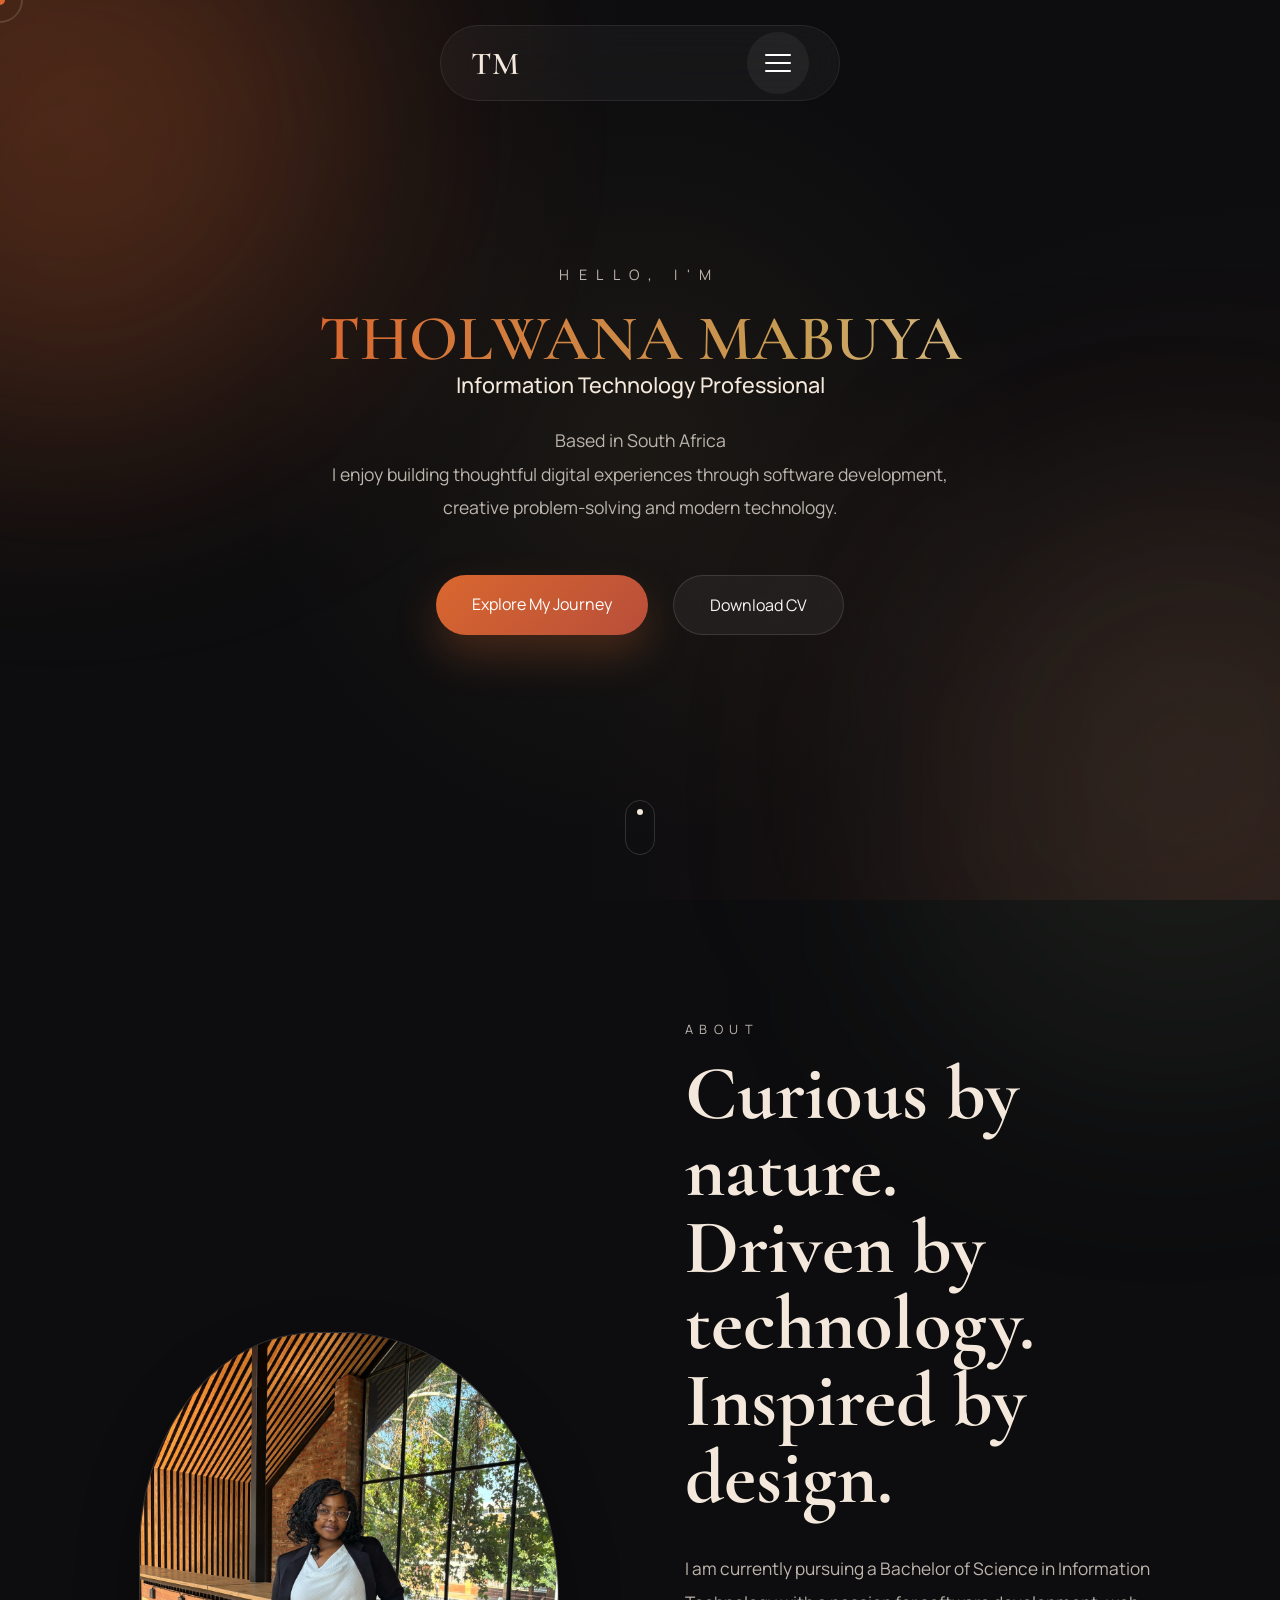
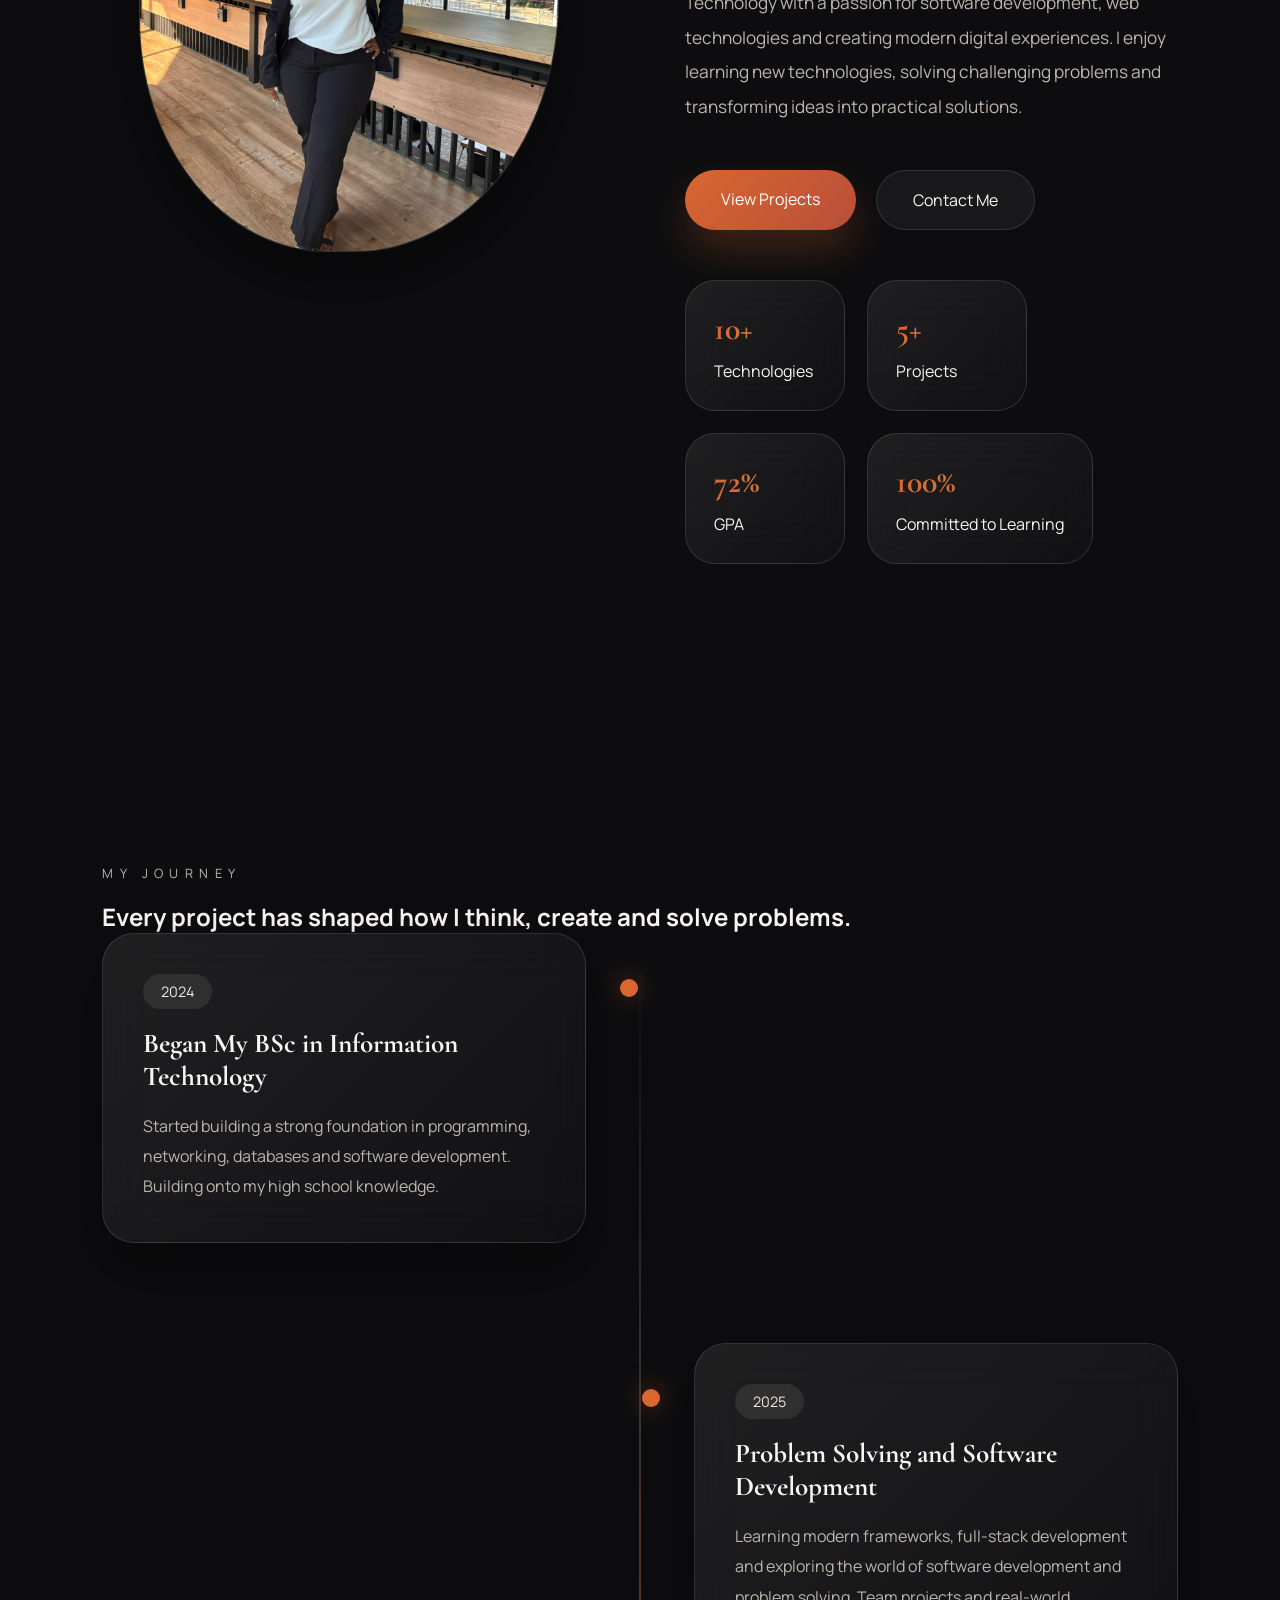
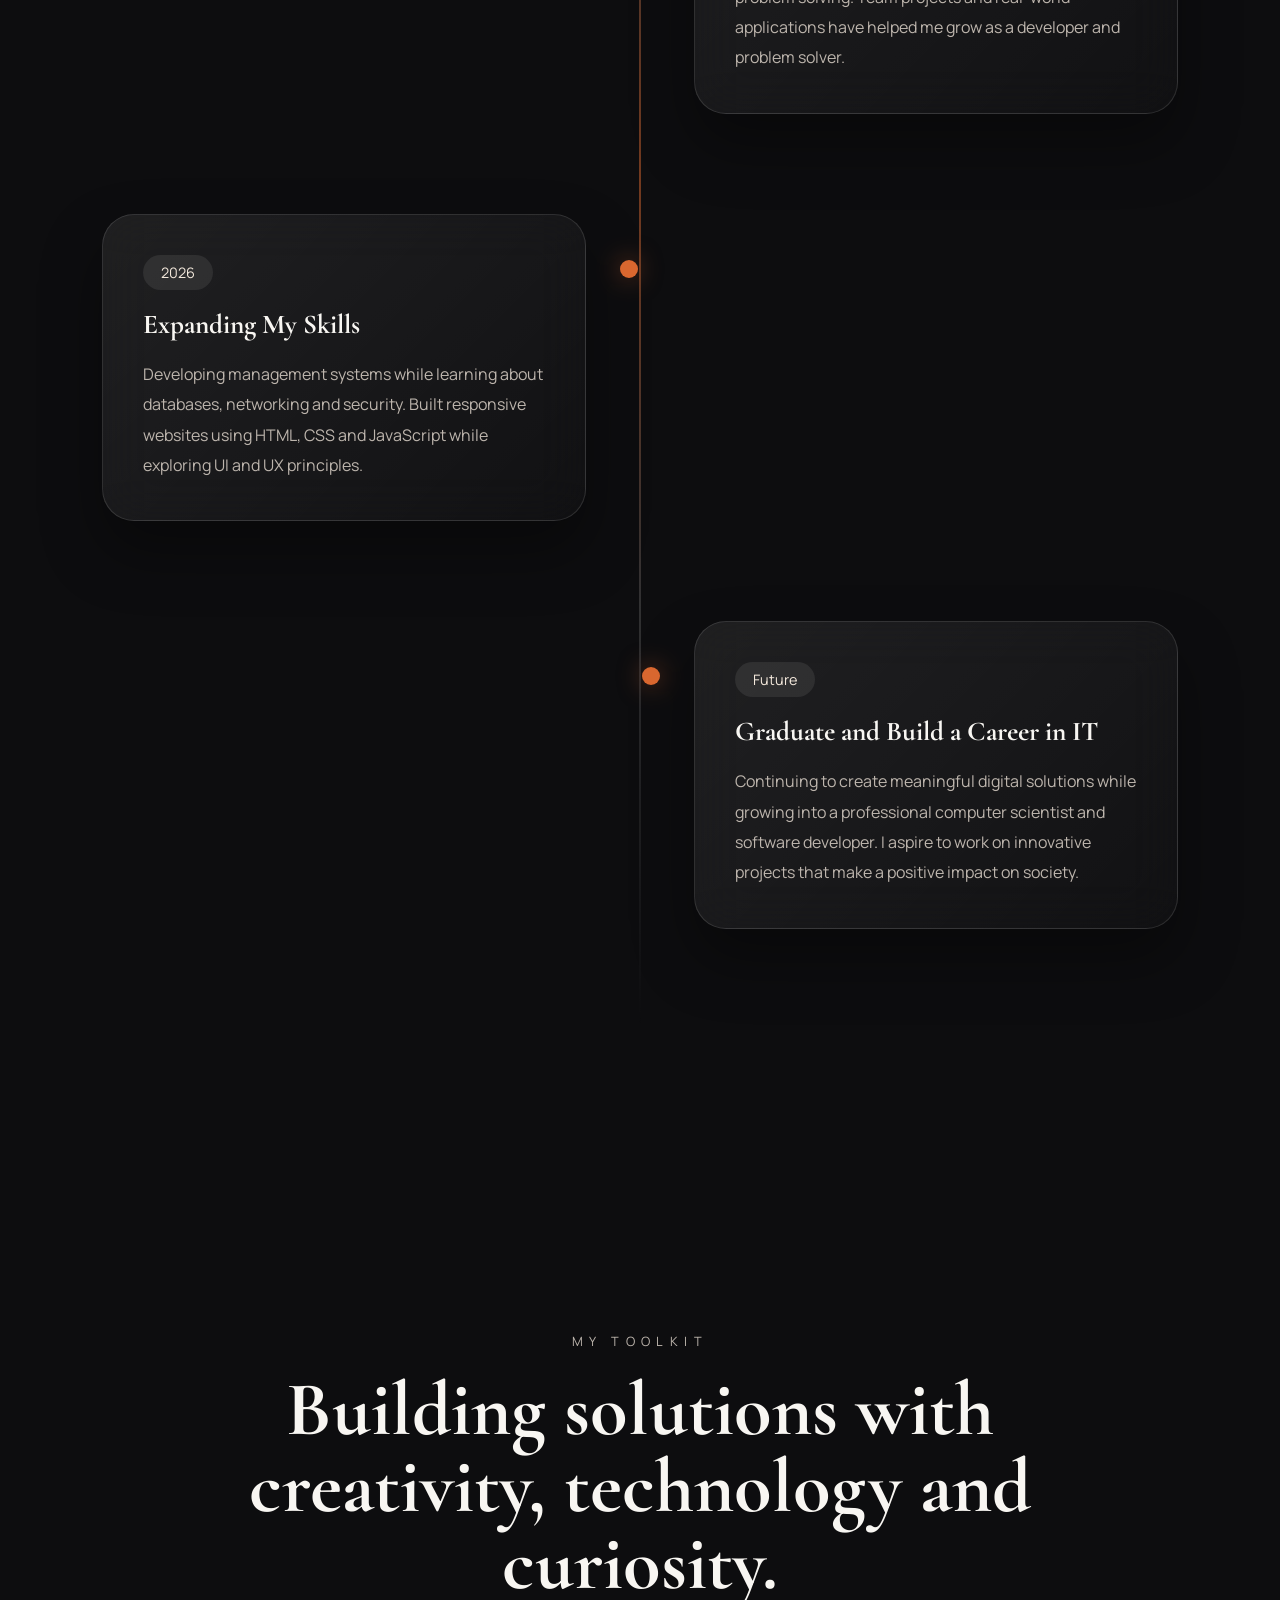
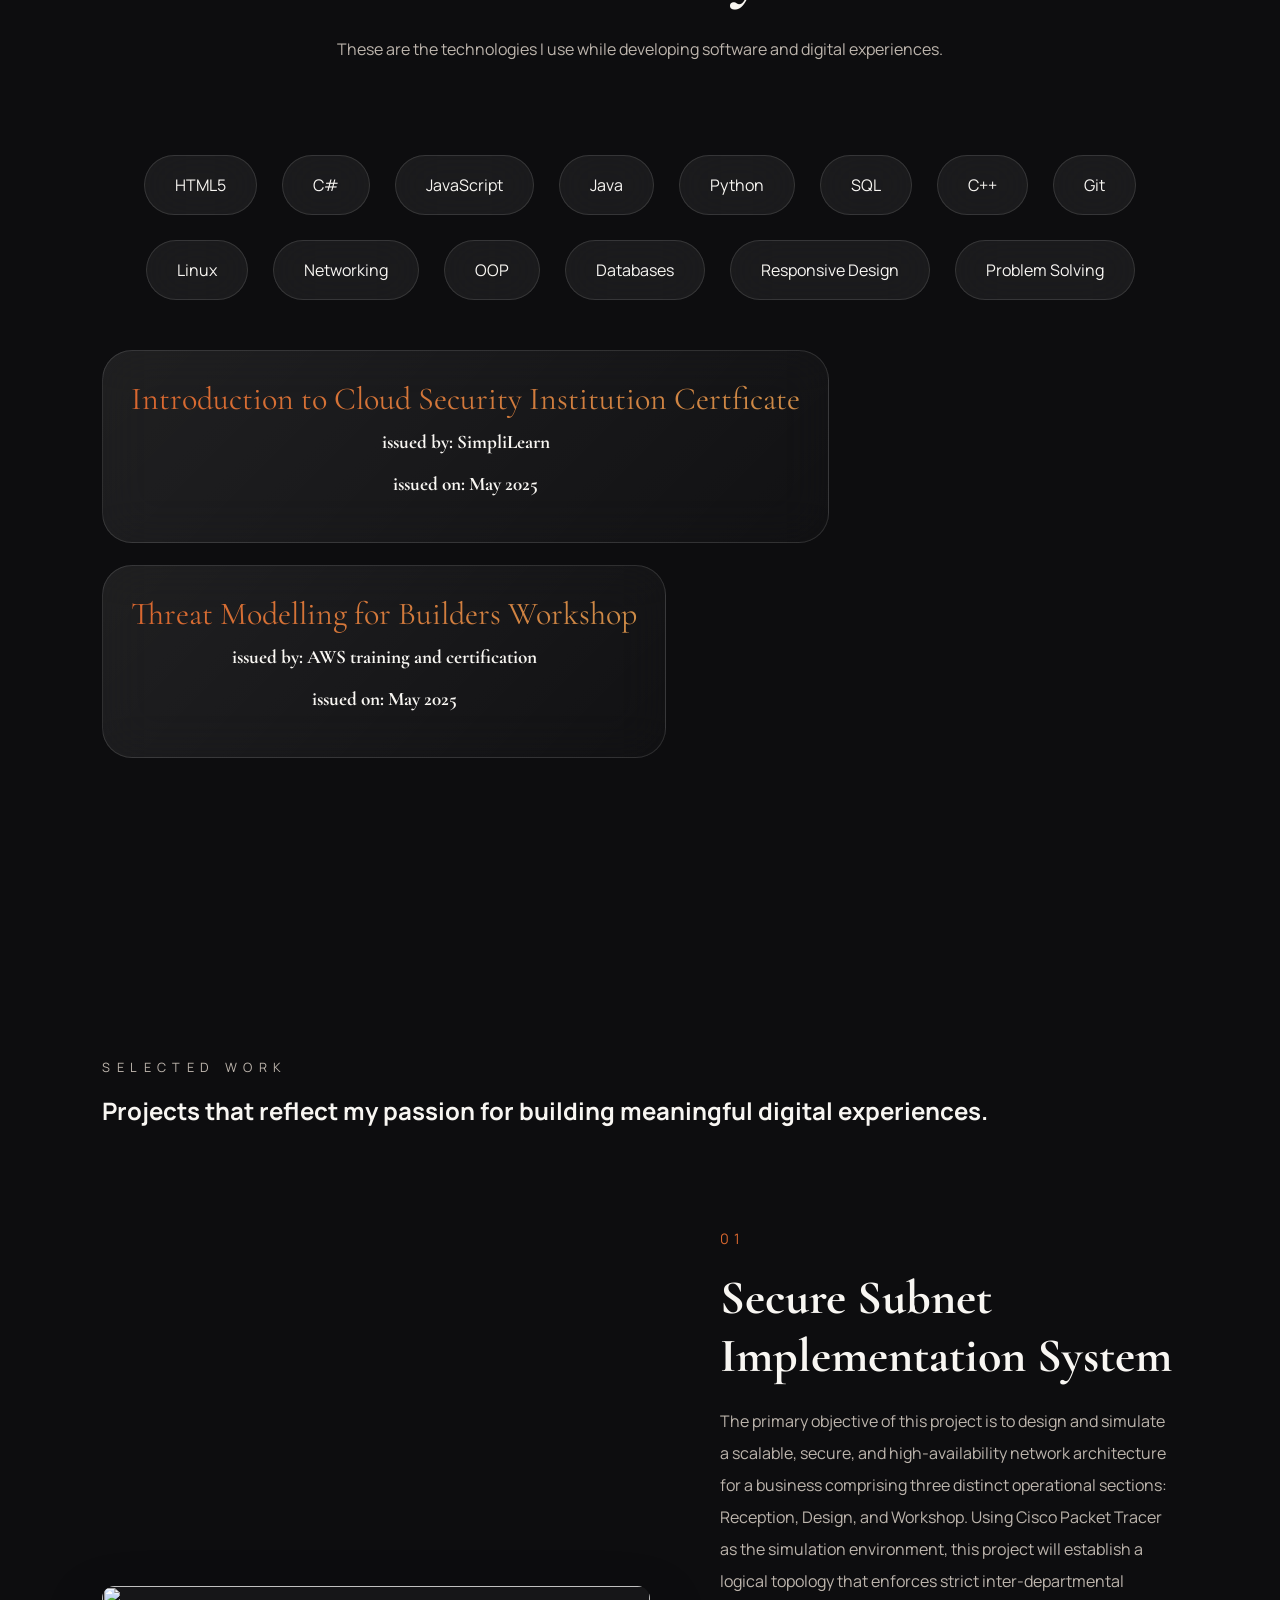
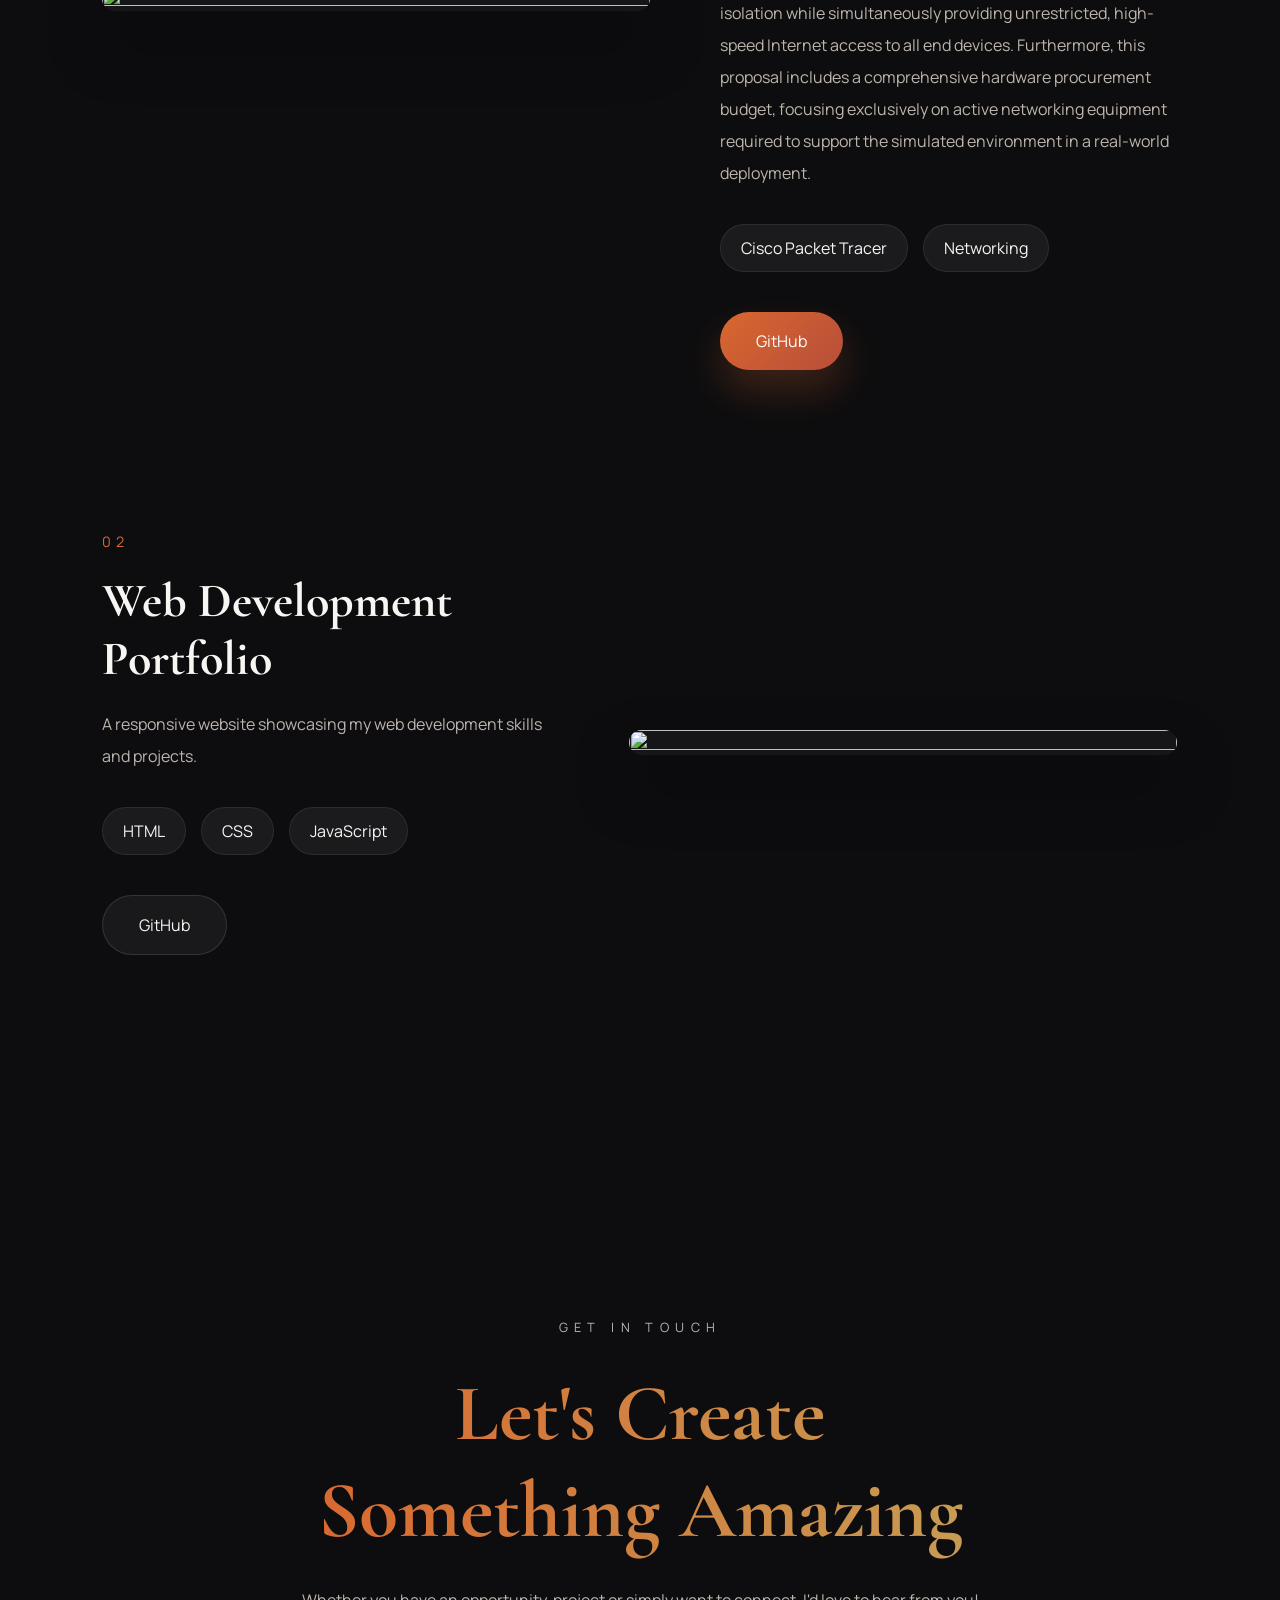
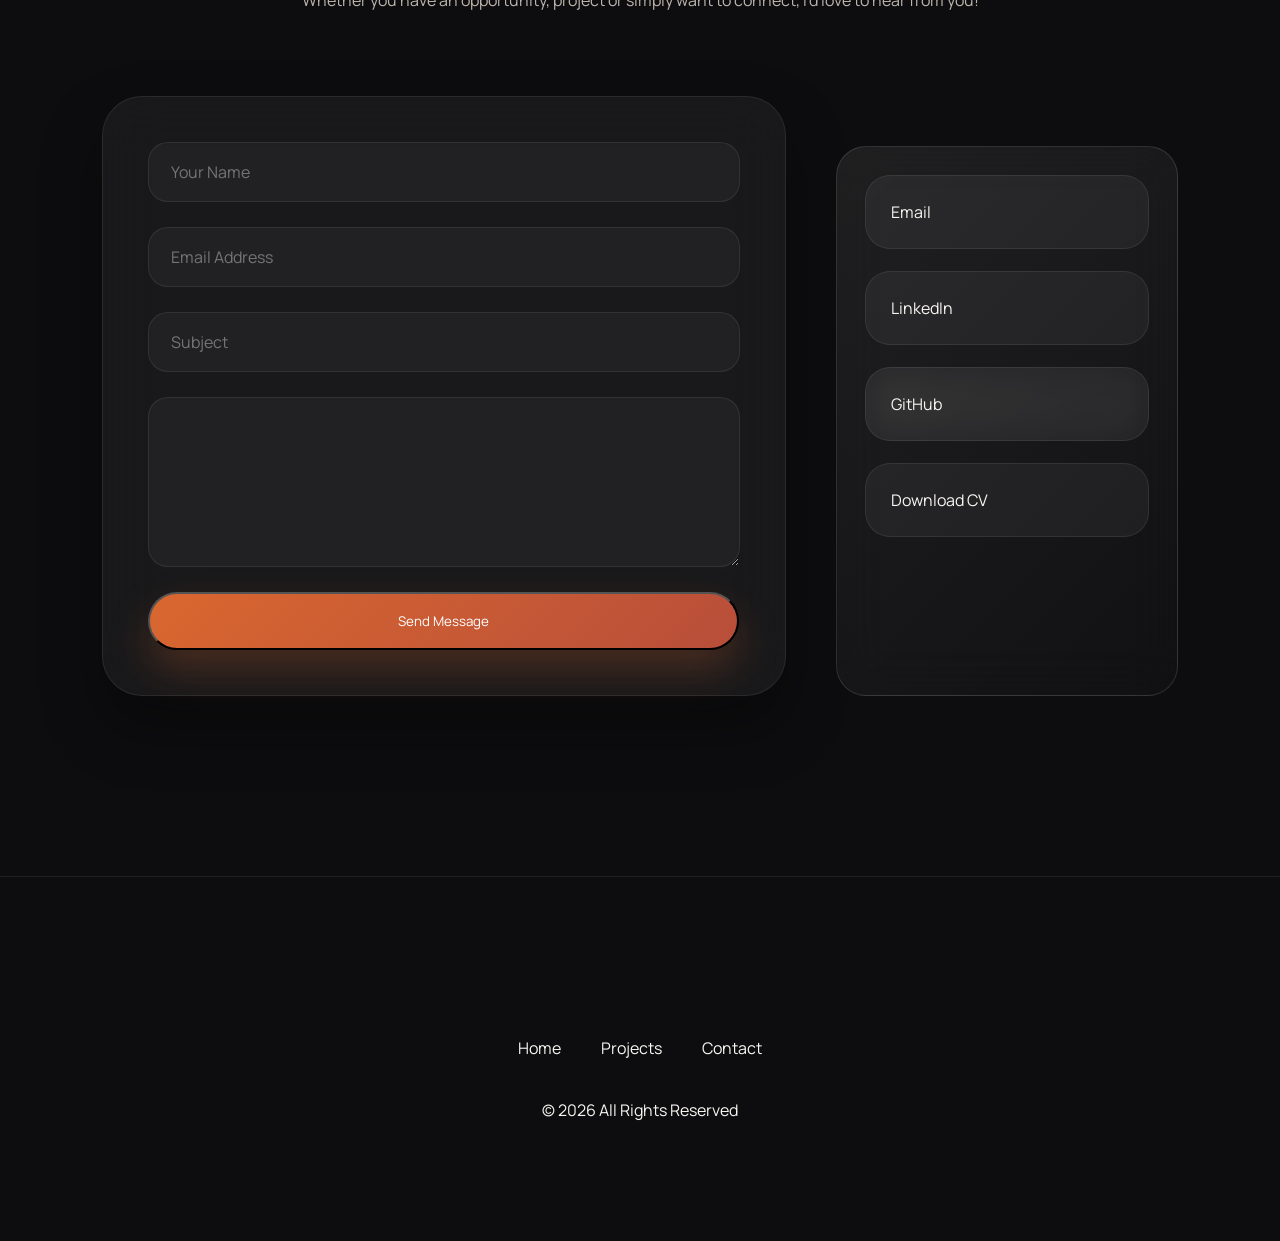
==== commit d9500628: "fixed page reload bug" ====
--- a/index.html
+++ b/index.html
@@ -3,9 +3,7 @@
     <head>
         
         <meta charset="UTF-8">
-        <meta
-        name="viewport"
-        content="width=device-width, initial-scale=1.0">
+        <meta name="viewport" content="width=device-width, initial-scale=1.0">
         <title>Tholwana Mabuya | Information Technology</title>
 
         <link rel="preconnect" href="https://fonts.googleapis.com">
@@ -255,13 +253,13 @@
             </div>
             <div class="certificates">
                 <div class="certificate-card">
-                    <img src="assets/images/certificates/cisco1.jpg" alt="Cisco Networking Certificate">
+                    <img src="assets/images/certificates/cisco1.jpg" alt="">
                     <p>Introduction to Cloud Security Institution Certficate</p>
                     <h3>issued by: SimpliLearn</h3>
                     <h3>issued on: May 2025</h3>
                 </div>
                 <div class="certificate-card">
-                    <img src="assets/images/certificates/cisco2.jpg" alt="Cisco Packet Tracer Certificate">
+                    <img src="assets/images/certificates/cisco2.jpg" alt="">
                     <p>Threat Modelling for Builders Workshop</p>
                     <h3>issued by: AWS training and certification</h3>
                     <h3>issued on: May 2025</h3>
@@ -287,7 +285,7 @@
                      <div class="project-image">
                         <img
                             src="assets/images/project2.jpg"
-                            alt="Student Management System">
+                            alt="">
                     </div>
                     <div class="project-content">
                         <span class="project-number">01</span>
@@ -311,7 +309,7 @@
                     <div class="project-image">
                         <img
                             src="assets/images/project2.jpg"
-                            alt="Student Management System">
+                            alt="">
                     </div>
                     <div class="project-content">
                         <span class="project-number">02</span>
@@ -377,9 +375,7 @@
                     <a href="https://www.linkedin.com/in/tholwana-mabuya/" target="_blank" rel="noopener">
                     LinkedIn
                     </a>
-                    <a href="https://github.com/TholwanaM" target="_blank" rel="noopener">
-                    GitHub
-                    </a>
+                            <a href="https://github.com/TholwanaM/My-Virtual-CV" target="_blank" rel="noopener" class="secondary-btn magnetic">GitHub</a>
                     <a href="resume/Tholwana%20Mabuya%20CV.pdf" download>
                     Download CV
                     </a>
--- a/css/layout.css
+++ b/css/layout.css
@@ -455,9 +455,50 @@
 }
 
 
-
-
-
-
-
-
+.certficate-card{
+    transform-style:preserve-3d;
+    perspective:1200px;
+}
+
+#contactinfo{
+    padding-top:180px;
+    padding-bottom:180px;
+}
+
+.contact-info{
+    display:flex;
+    gap:22px;
+    margin-top:50px;
+    flex-wrap:wrap;
+}
+
+.contact-info{
+    padding:28px;
+    min-width:160px;
+    border-radius:30px;
+    background:linear-gradient( 135deg,rgba(255,255,255,.08),rgba(255,255,255,.02));
+    backdrop-filter:blur(25px);
+    border:1px solid rgba(255,255,255,.12);
+    transition:.4s;
+}
+
+.contact-info:hover{
+    transform:translateY(-8px);
+    border-color:rgba(217,103,47,.5);
+}
+
+.contact-info p{
+    font-size:2rem;
+    font-family:"Cormorant Garamond",serif;
+    margin-bottom:12px;
+    background:linear-gradient(90deg, var(--orange), var(--gold), var(--red));
+    background-size:300%;
+    -webkit-background-clip:text;
+    -webkit-text-fill-color:transparent;
+    animation:titleGradient 10s linear infinite;
+}
+
+
+
+
+
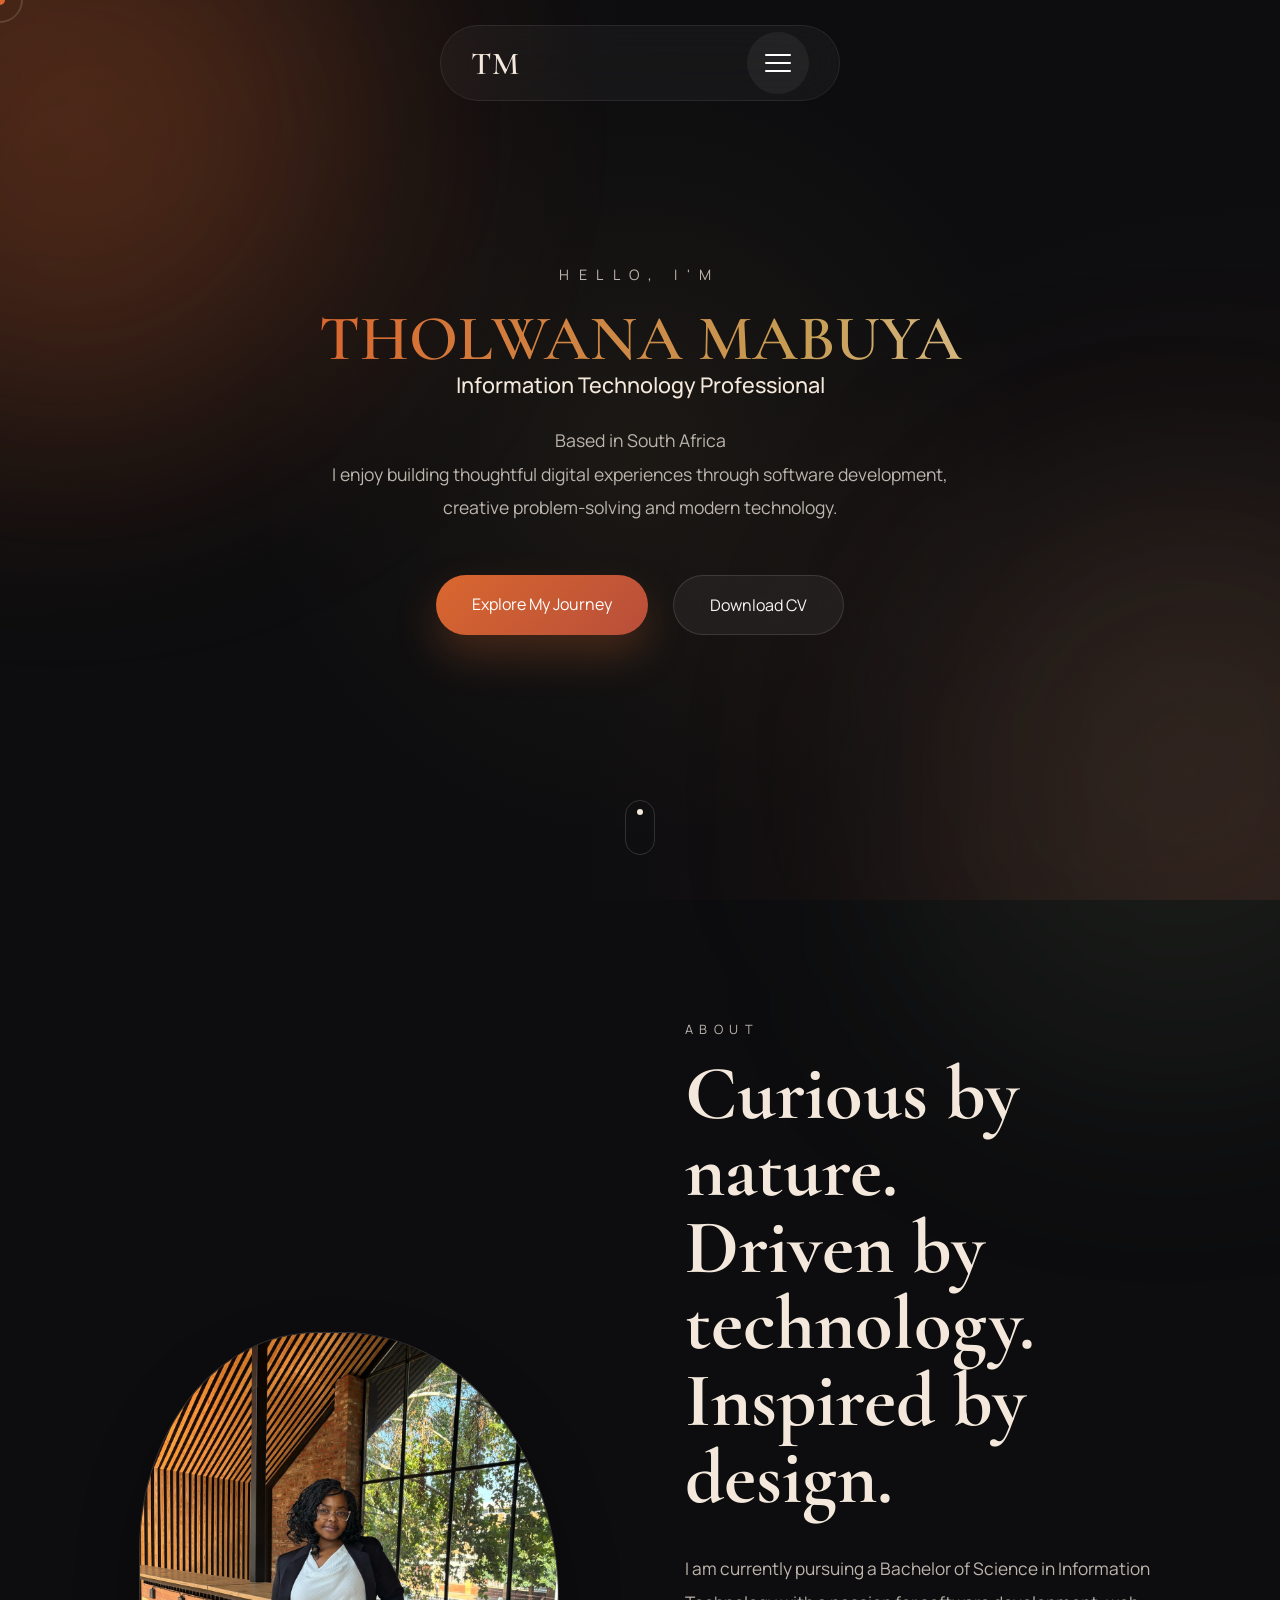
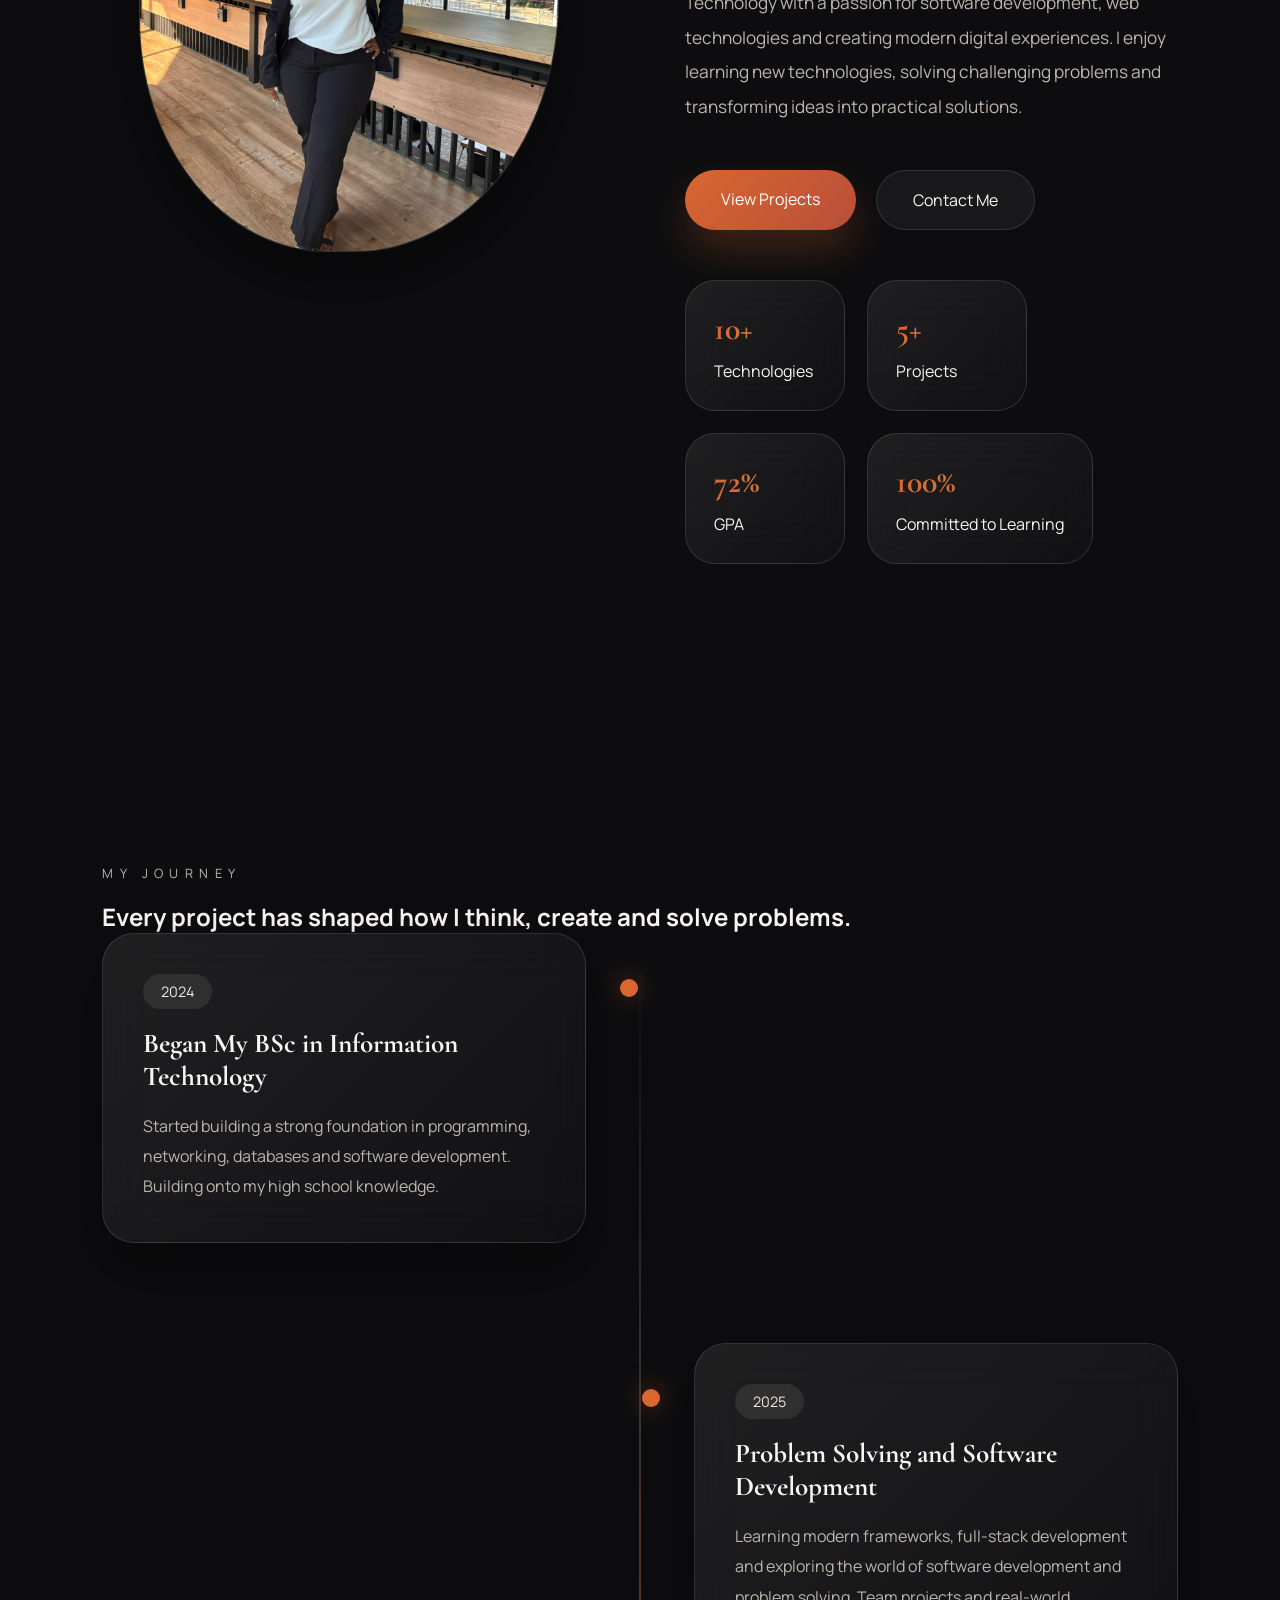
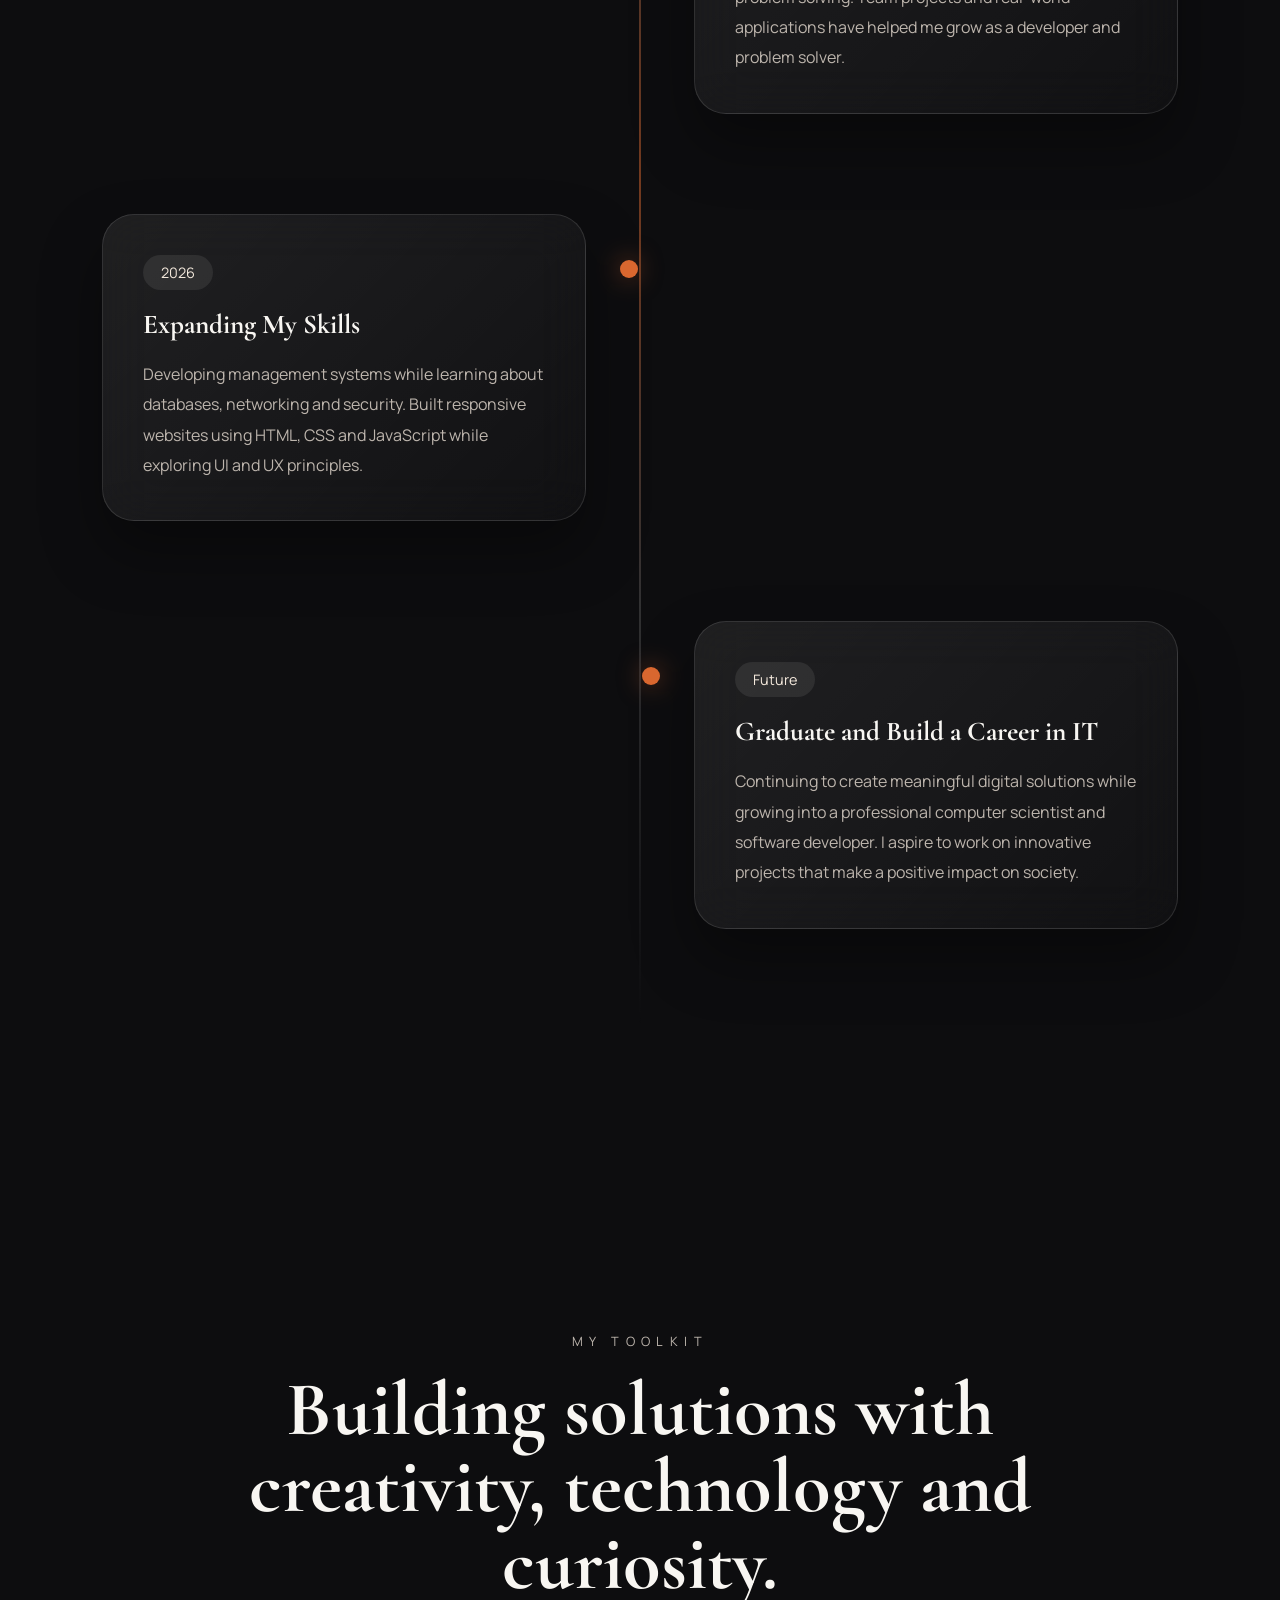
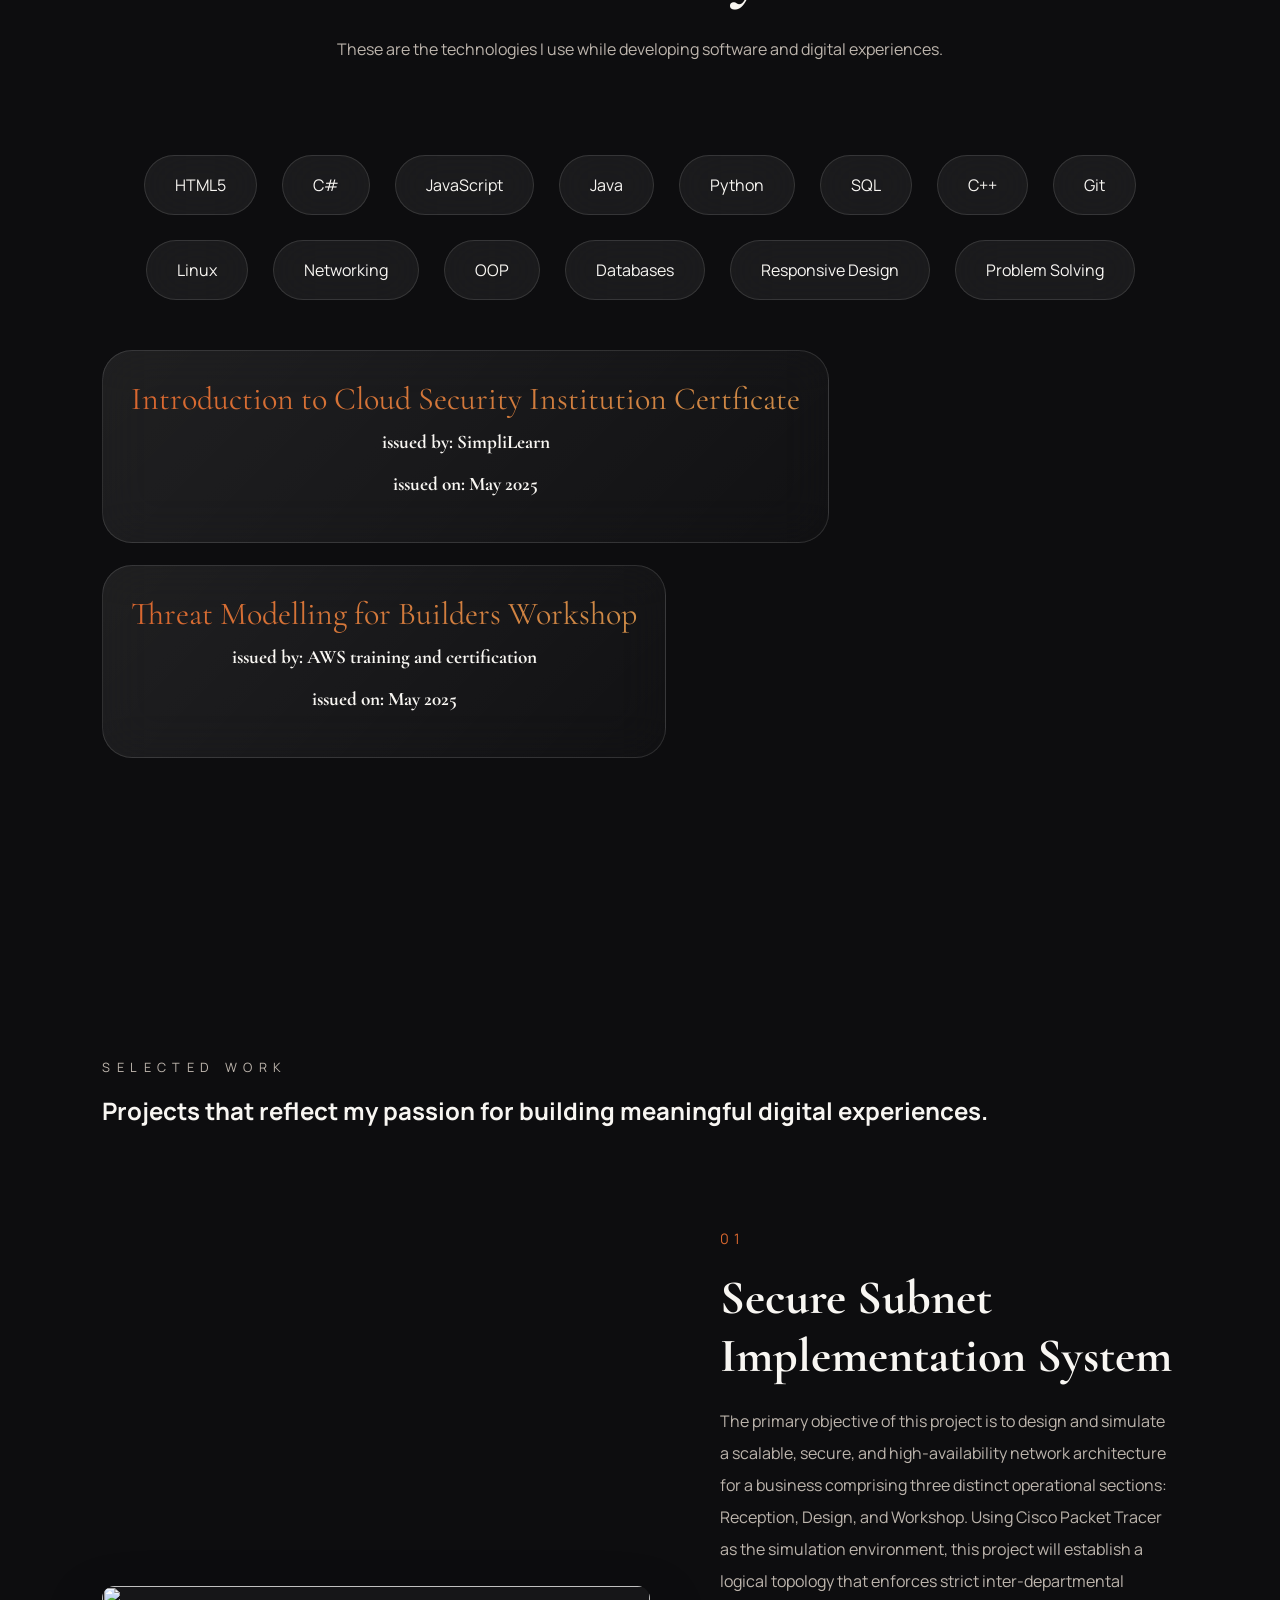
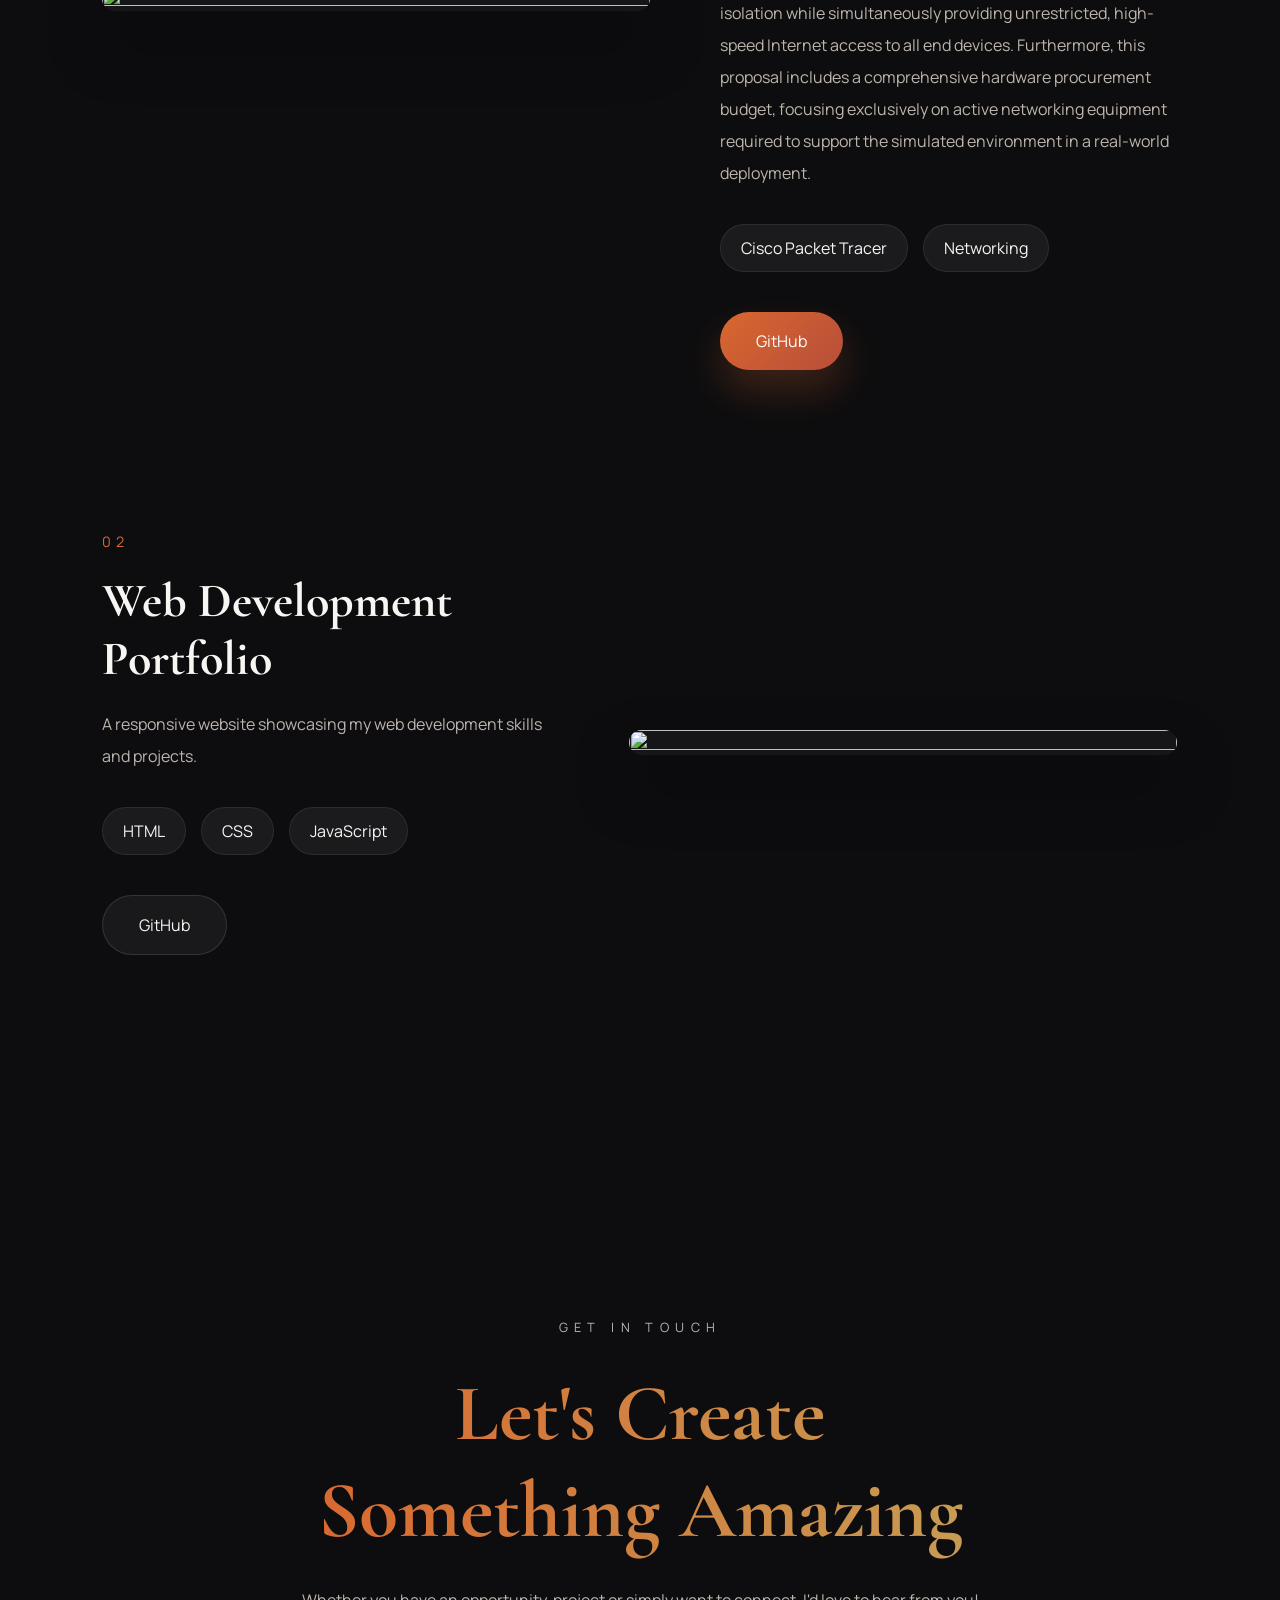
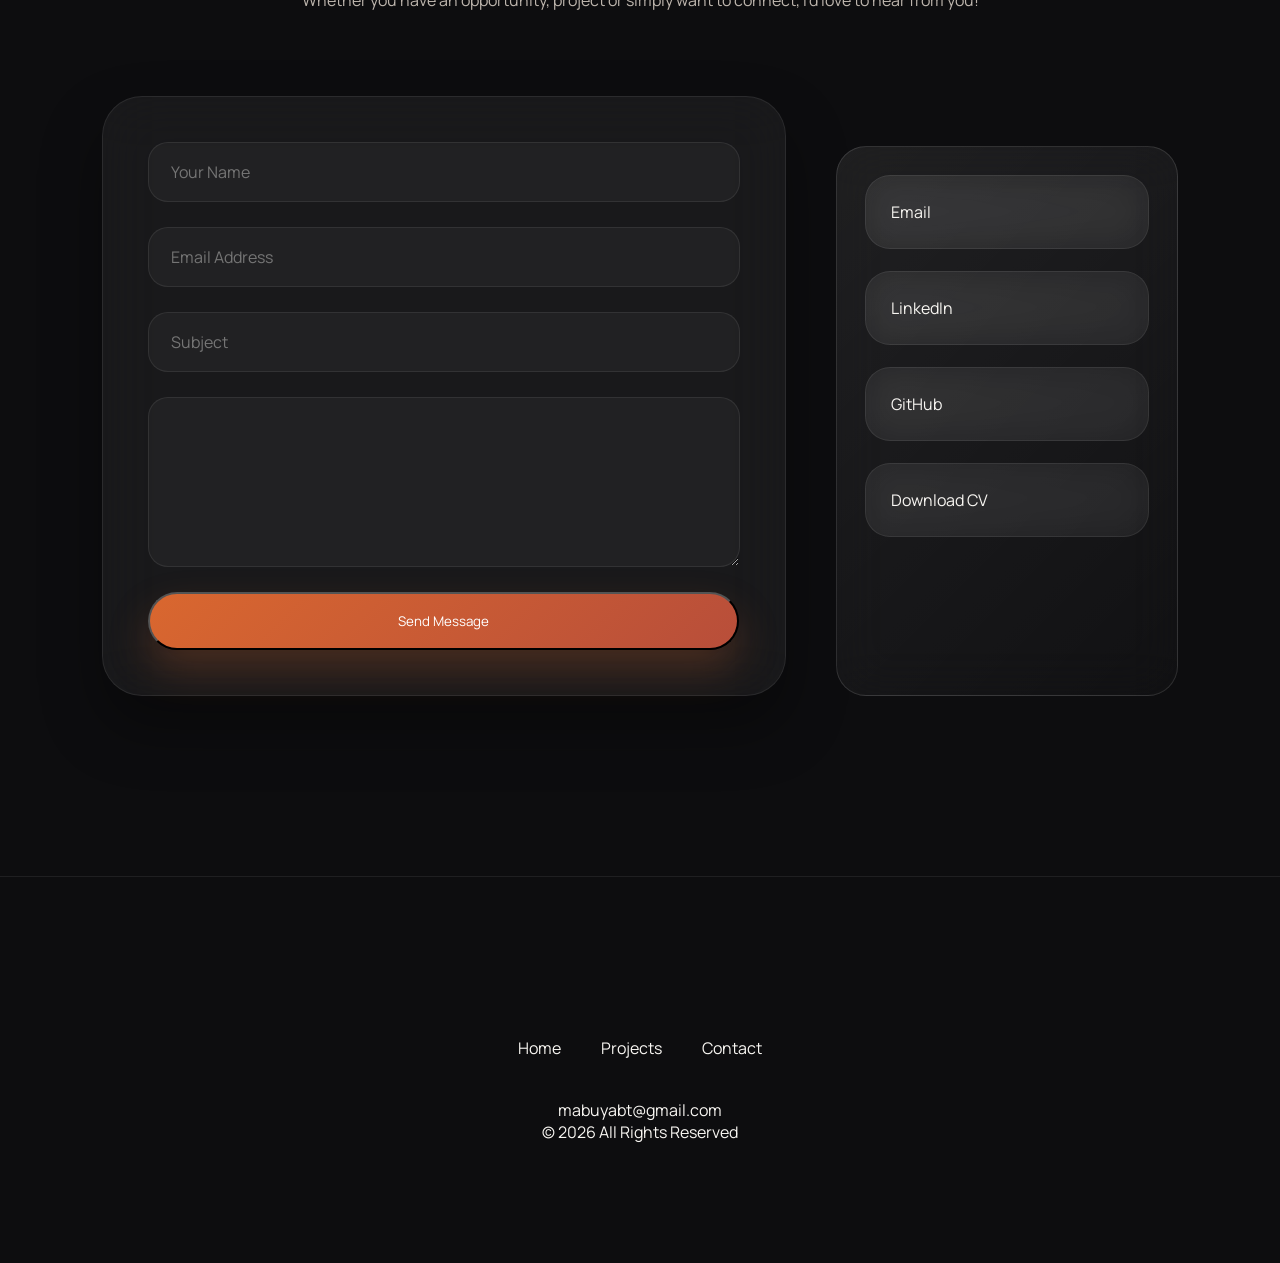
==== commit 9305e866: "email tag" ====
--- a/index.html
+++ b/index.html
@@ -369,14 +369,14 @@
                     </button>
                 </form>
                 <div class="contact-info">
-                    <a href="mailto:mabuyabt@gmail.com">
+                    <a href="mailto:mabuyabt@gmail.com" class="secondary-btn magnetic" >
                     Email
                     </a>
-                    <a href="https://www.linkedin.com/in/tholwana-mabuya/" target="_blank" rel="noopener">
+                    <a href="https://www.linkedin.com/in/tholwana-mabuya/" target="_blank" rel="noopener" class="secondary-btn magnetic">
                     LinkedIn
                     </a>
-                            <a href="https://github.com/TholwanaM/My-Virtual-CV" target="_blank" rel="noopener" class="secondary-btn magnetic">GitHub</a>
-                    <a href="resume/Tholwana%20Mabuya%20CV.pdf" download>
+                    <a href="https://github.com/TholwanaM/My-Virtual-CV" target="_blank" rel="noopener" class="secondary-btn magnetic">GitHub</a>
+                    <a href="resume/Tholwana%20Mabuya%20CV.pdf" download class="secondary-btn magnetic">
                     Download CV
                     </a>
                 </div>
@@ -418,9 +418,7 @@
                     <p id="modalDescription"></p>
                     <div id="modalTags"></div>
                     <div class="modalButtons">
-                        <a id="liveLink" href="_blank">
-                        Live Demo
-                        </a>
+                      <!--  <a id="liveLink" href="_blank"> Live Demo  </a>-->
                         <a id="githubLink" href="_blank">
                         GitHub
                         </a>
@@ -439,7 +437,7 @@
             <a href="#contact">Contact</a>
             </div>
             <p>
-               <!-- <br> Designed & Developed by Tholwana Mabuya-->
+               <!-- <br> Designed & Developed by Tholwana Mabuya-->mabuyabt@gmail.com
             </p>
             <p>
                 © 2026 All Rights Reserved
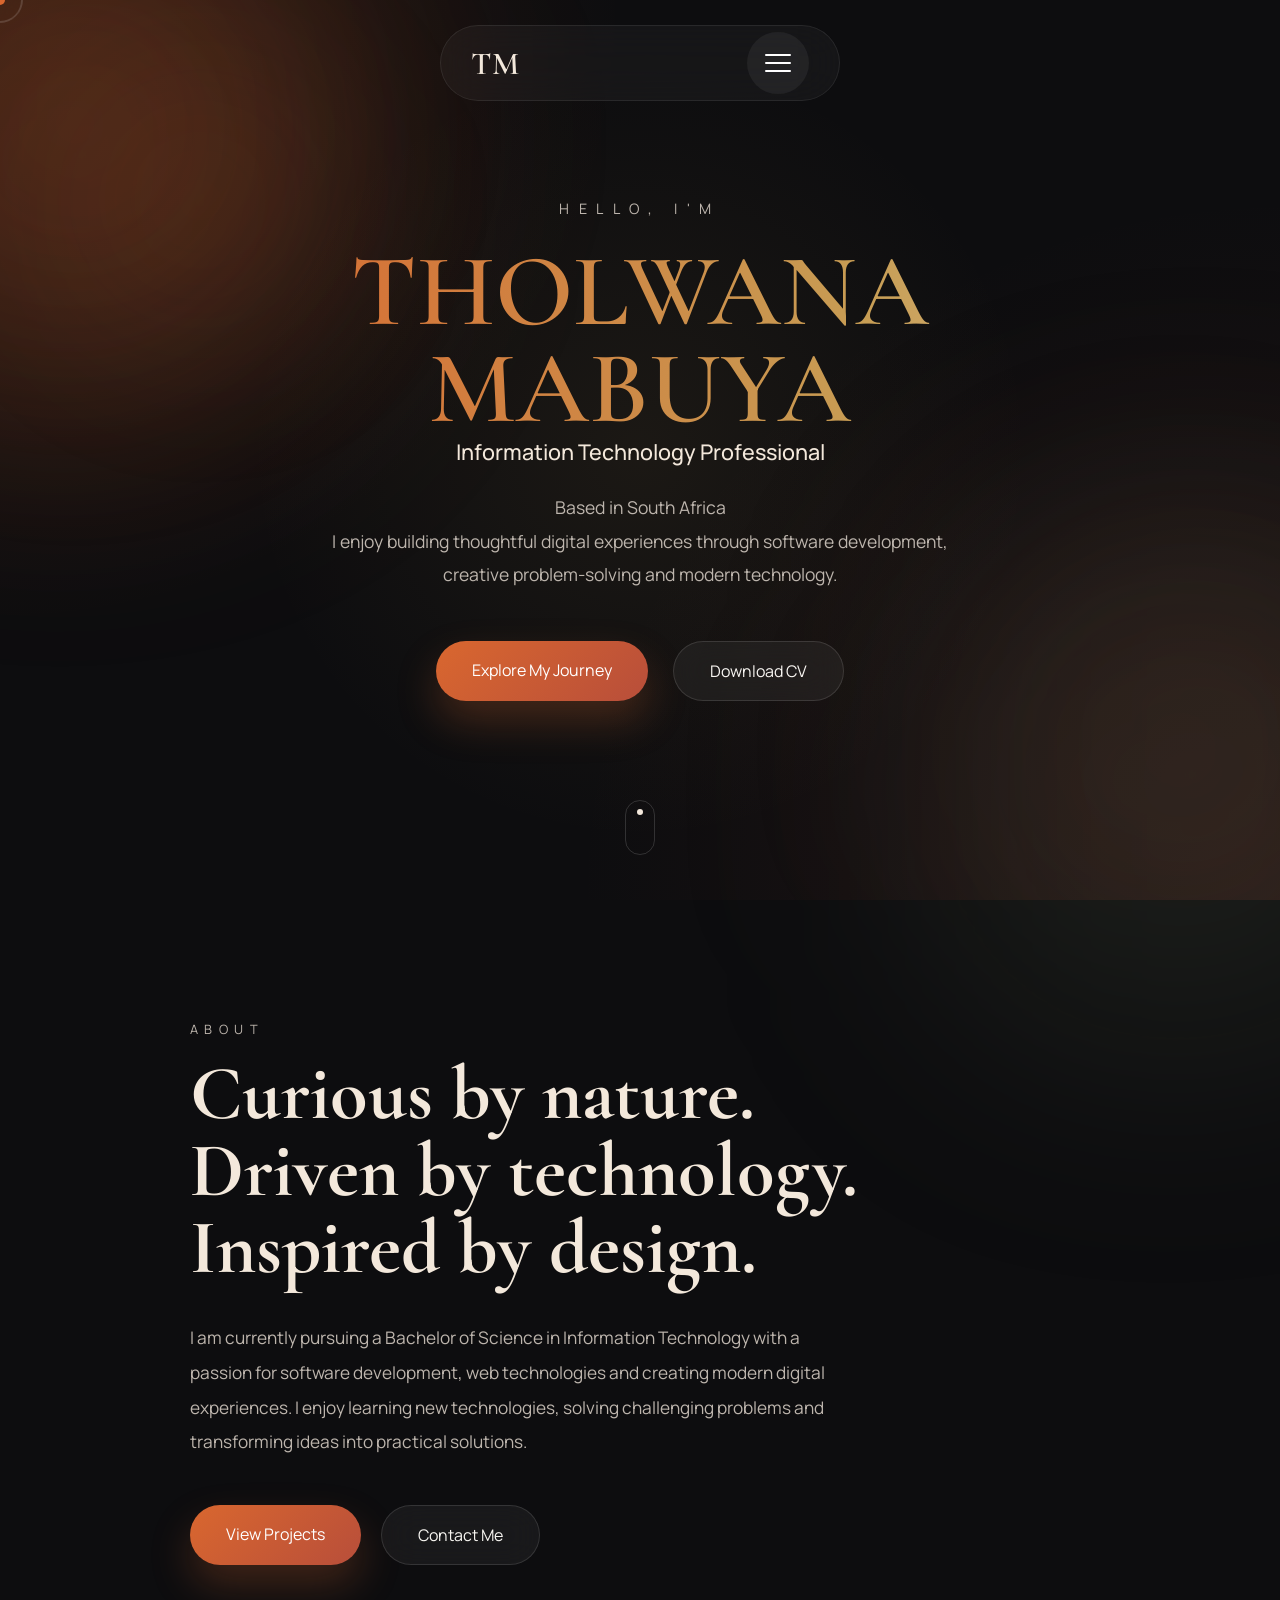
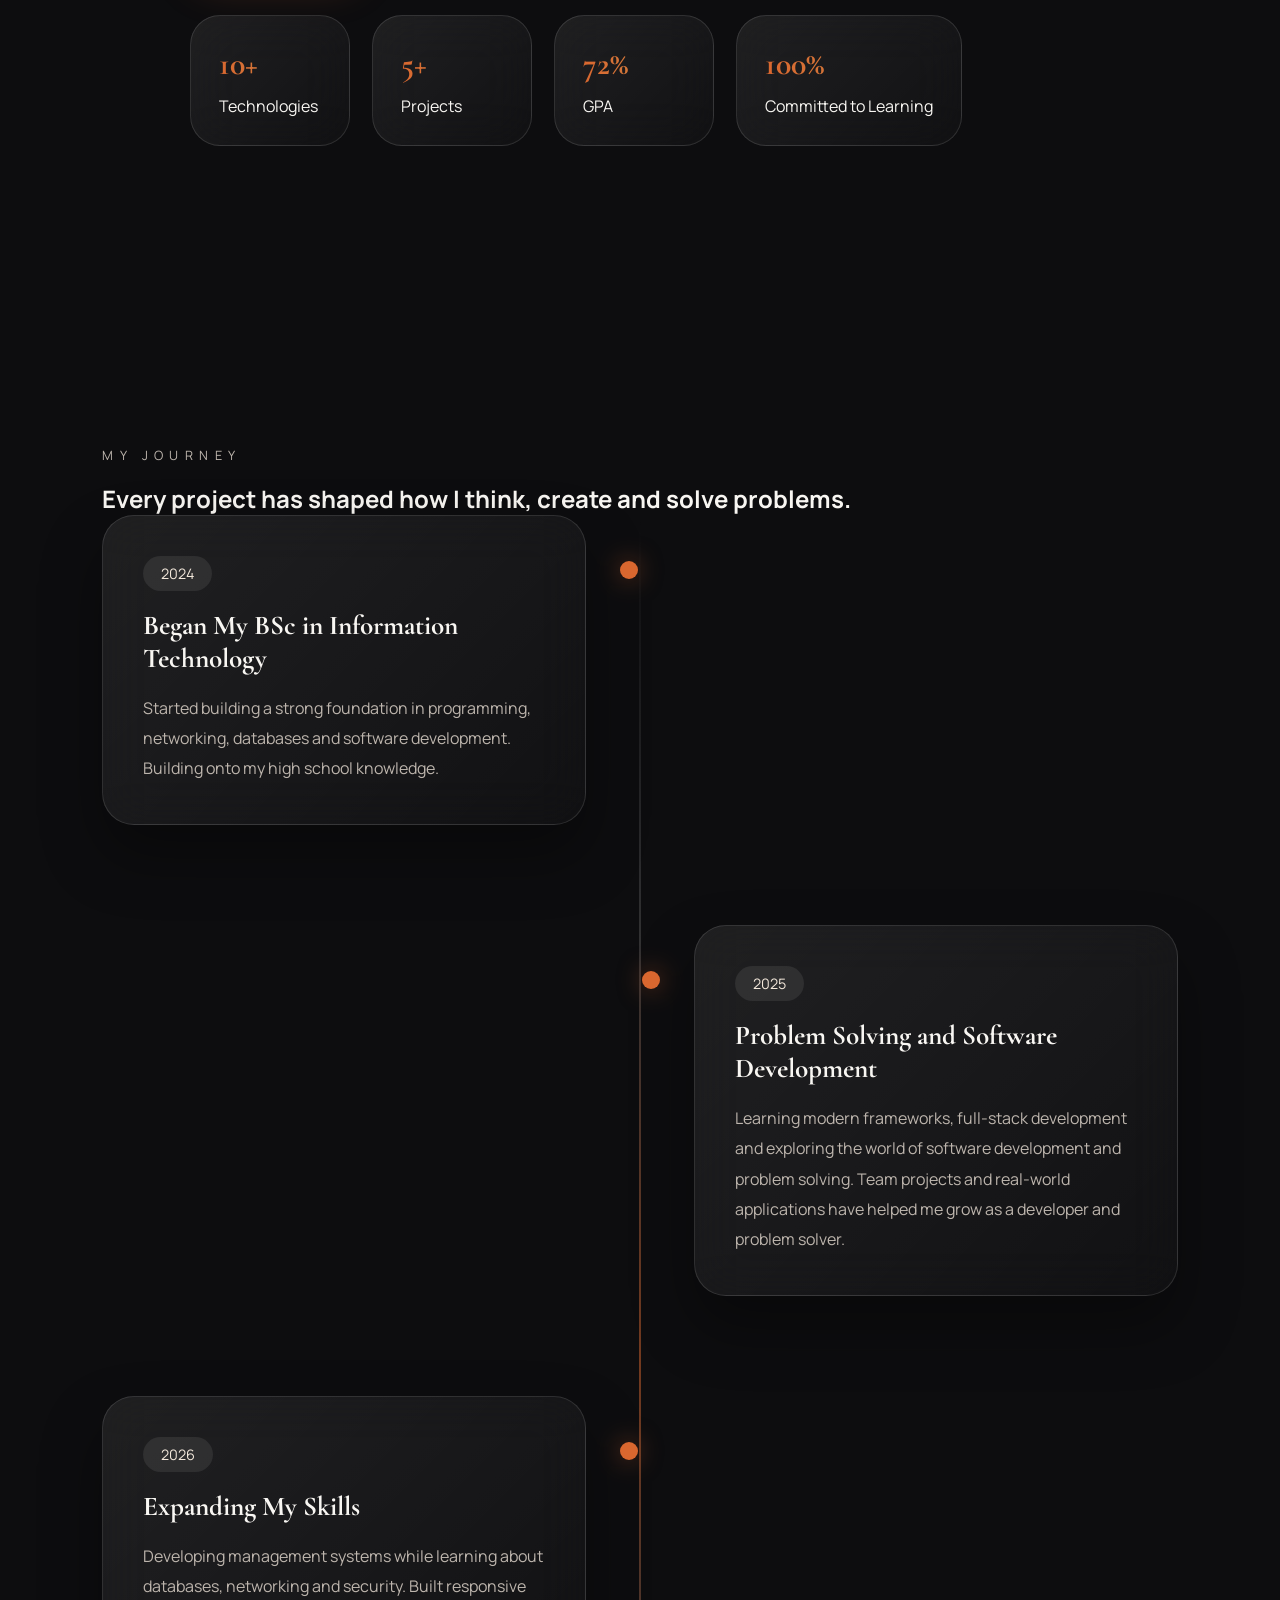
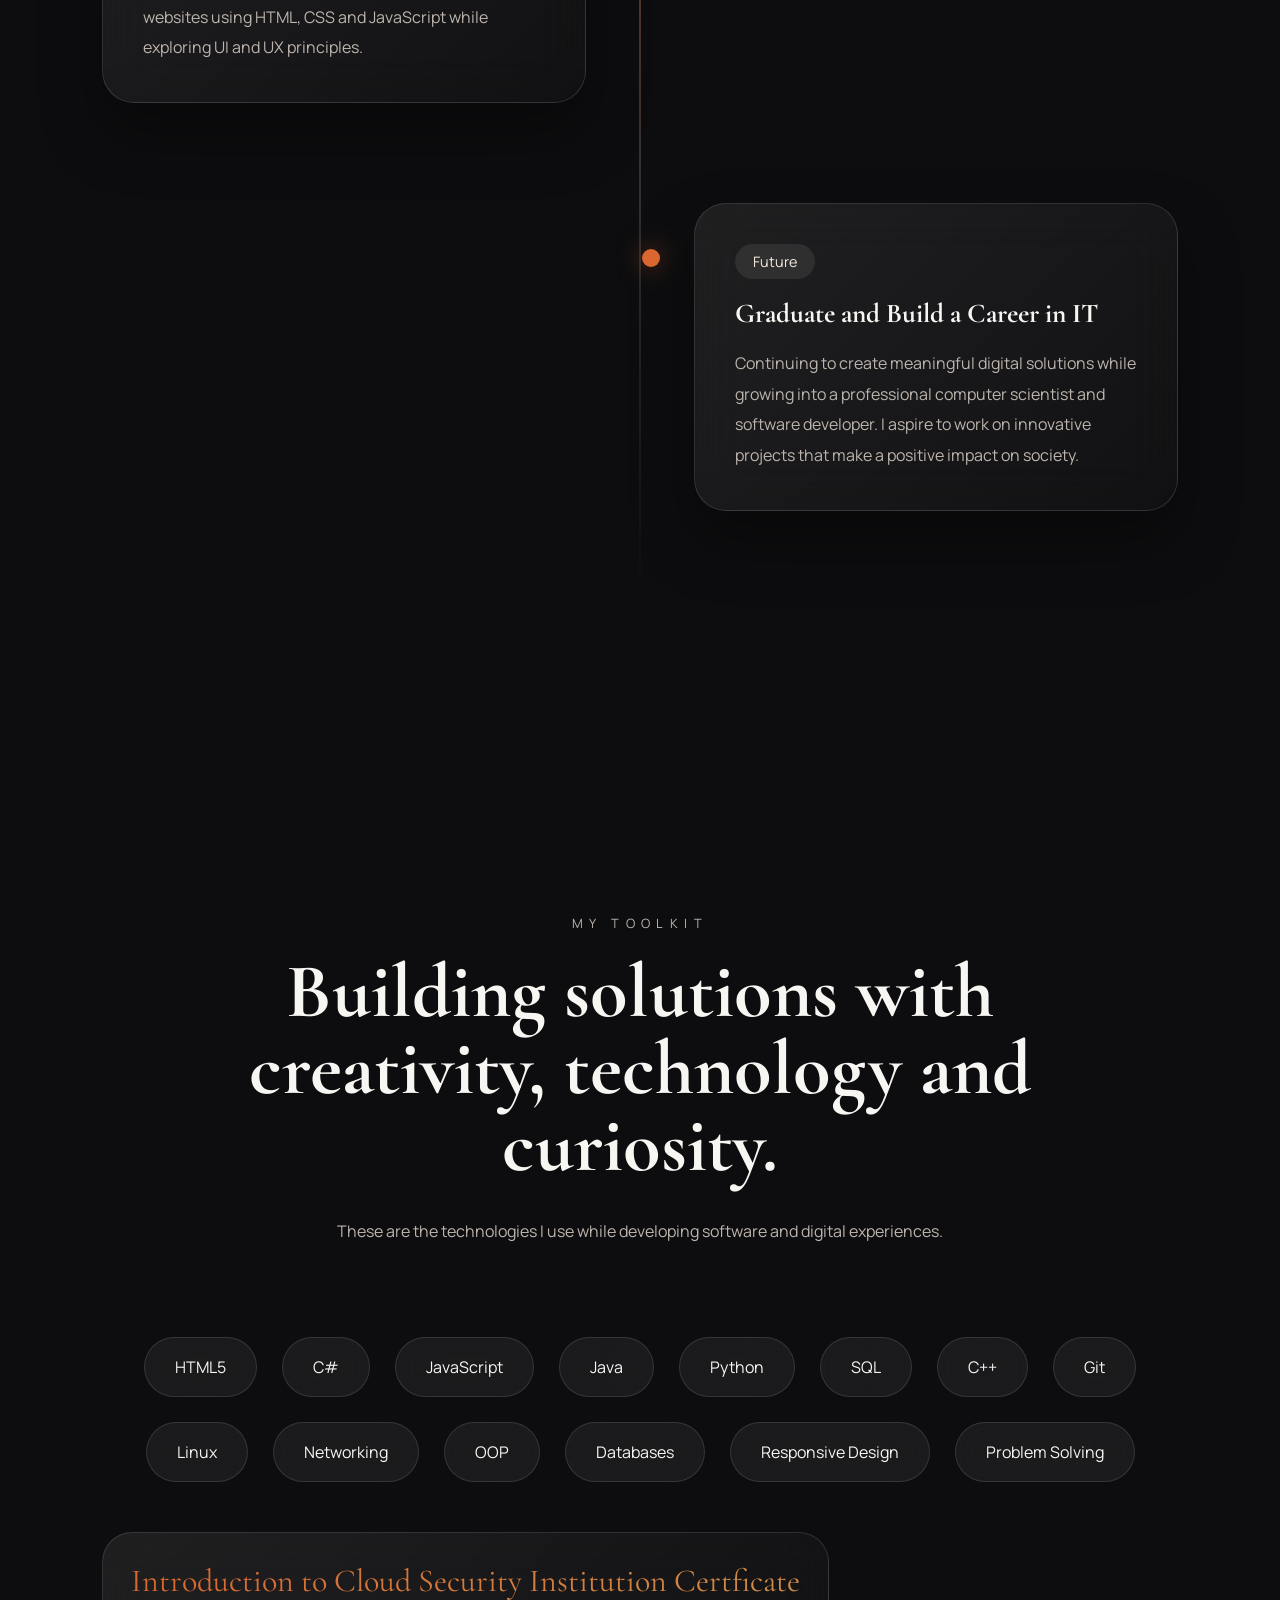
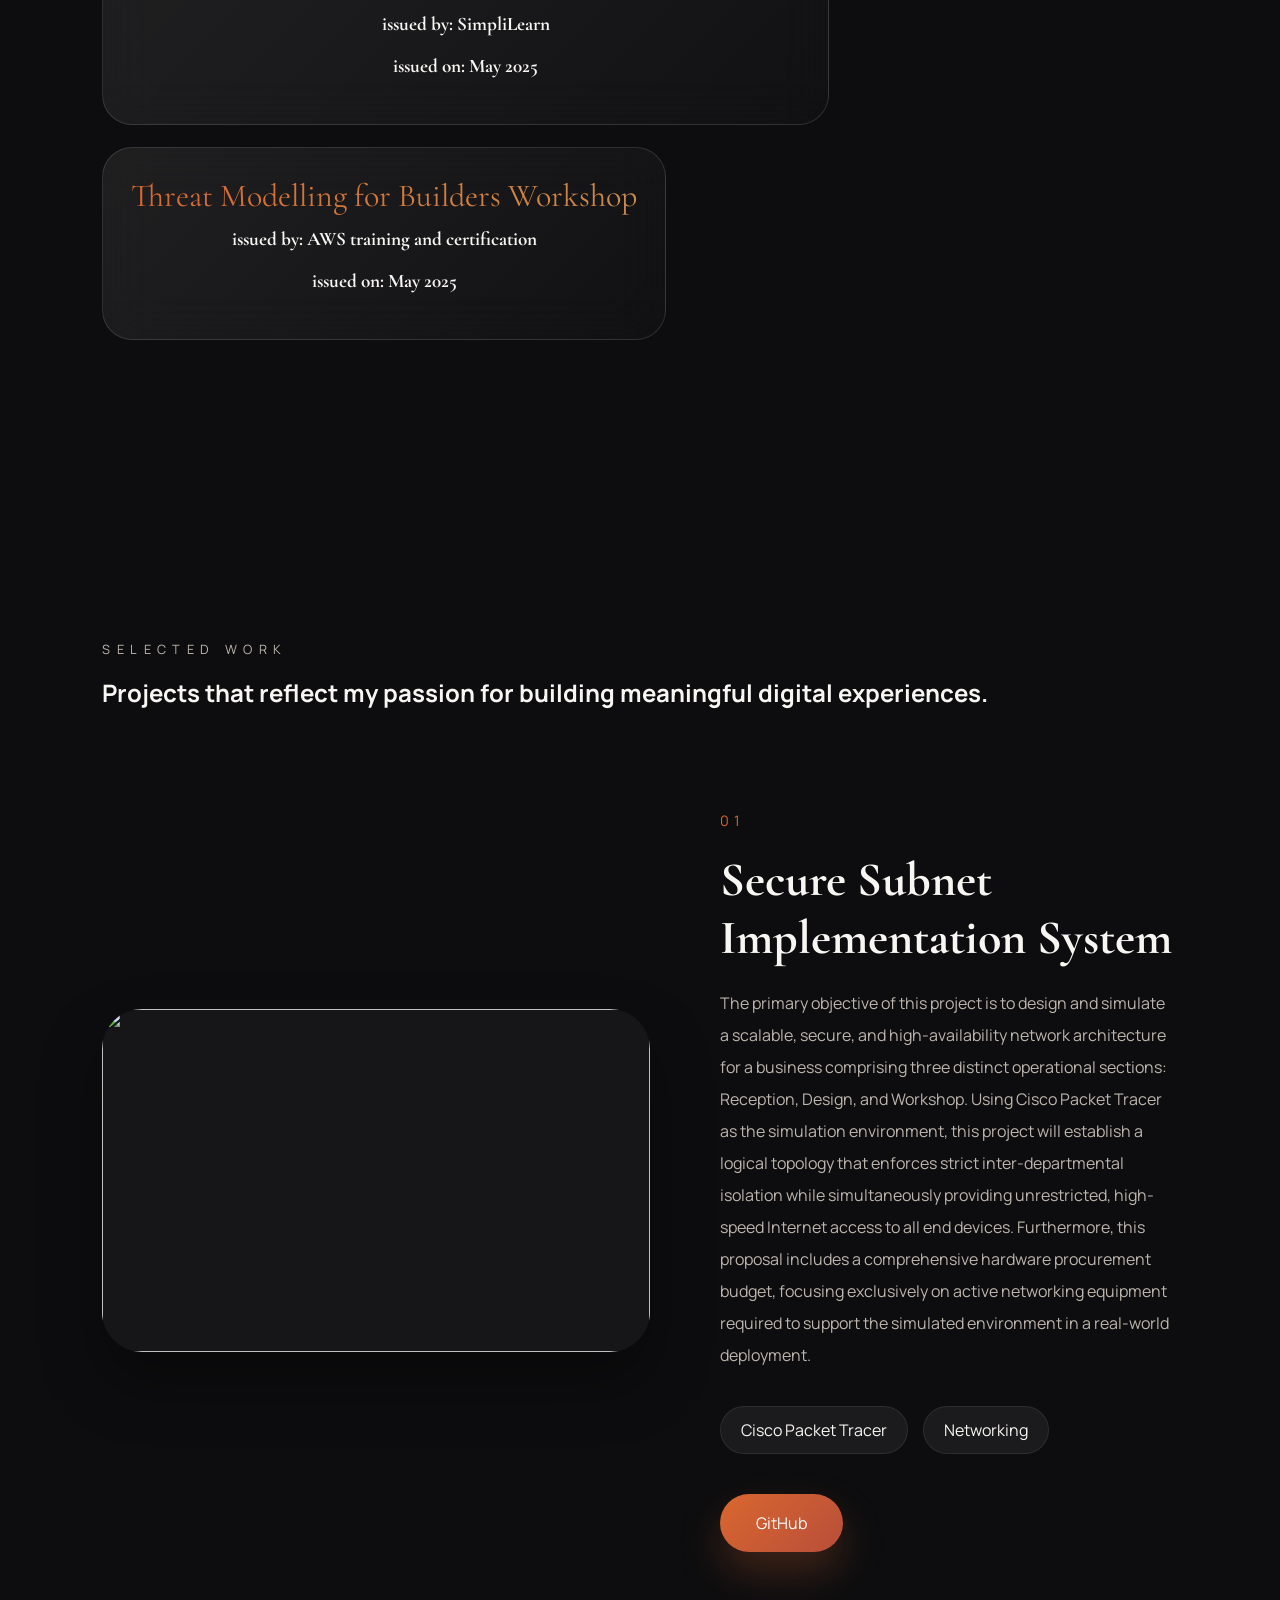
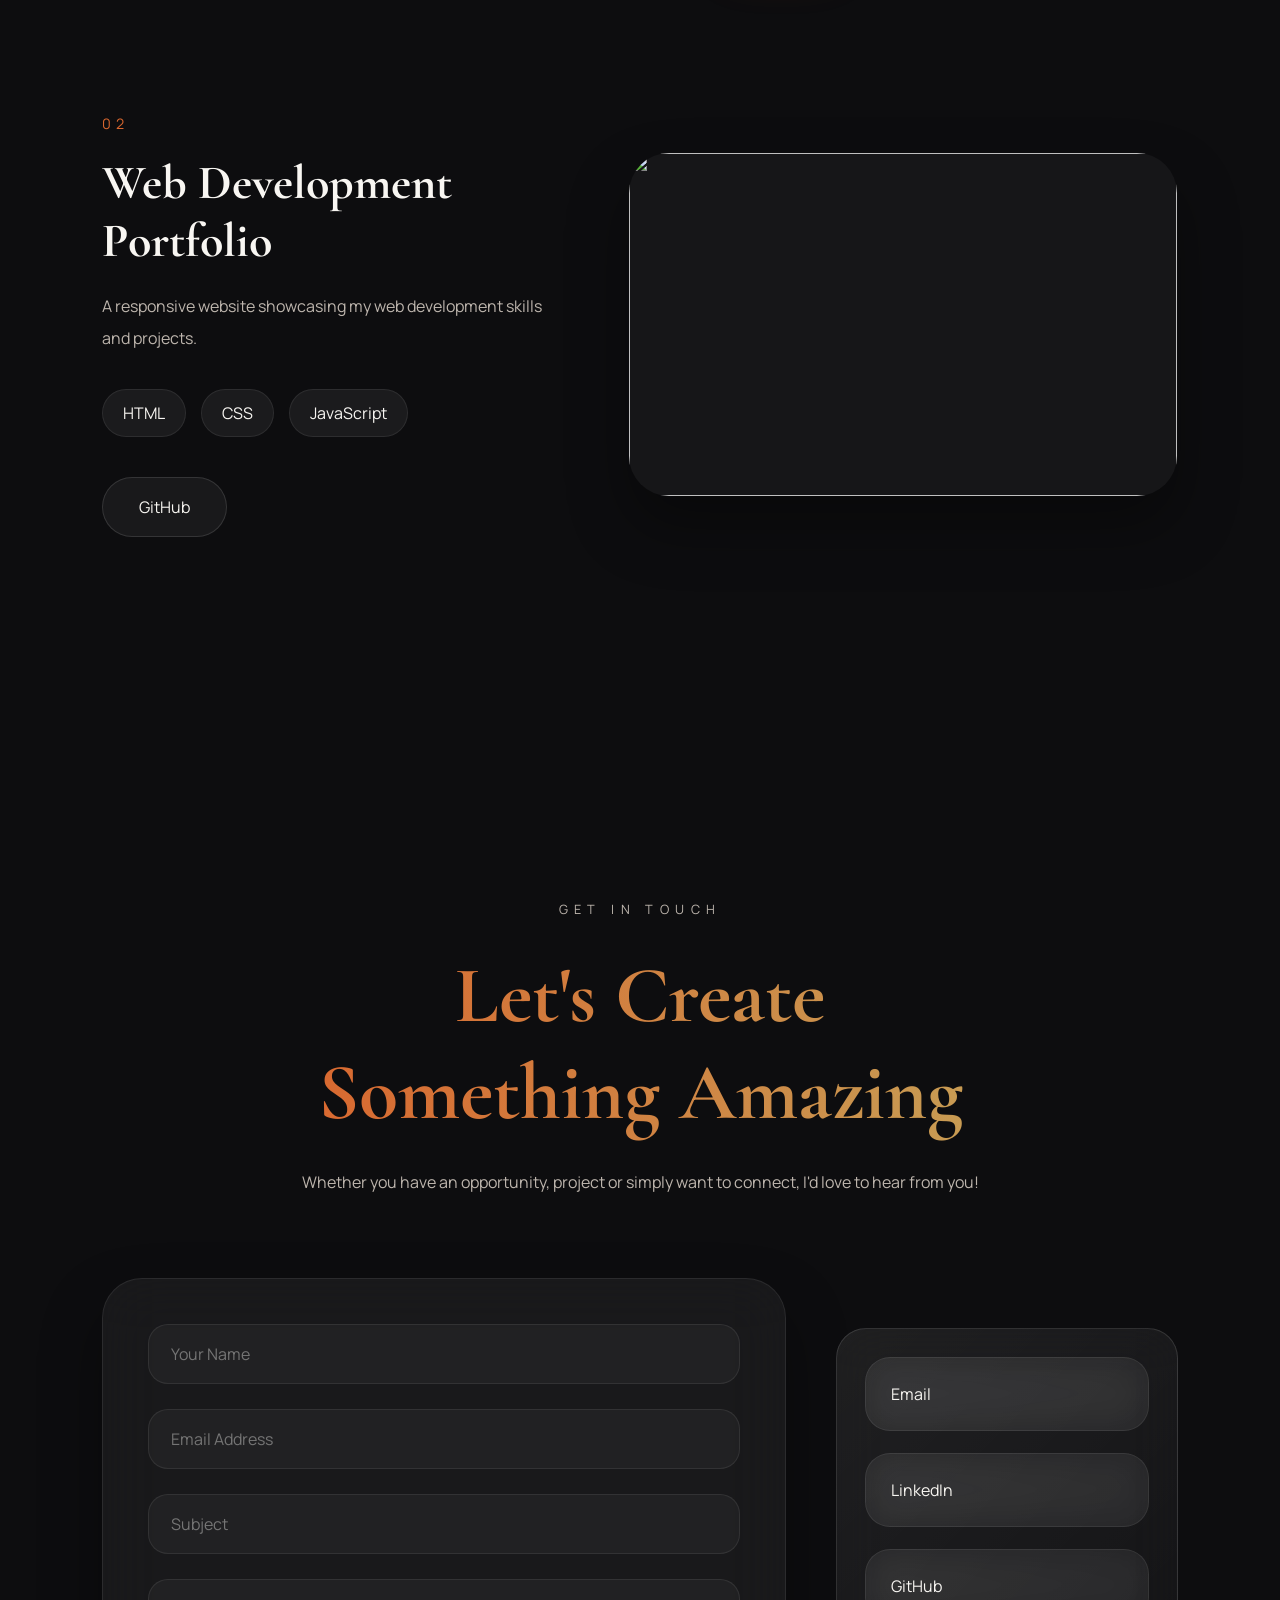
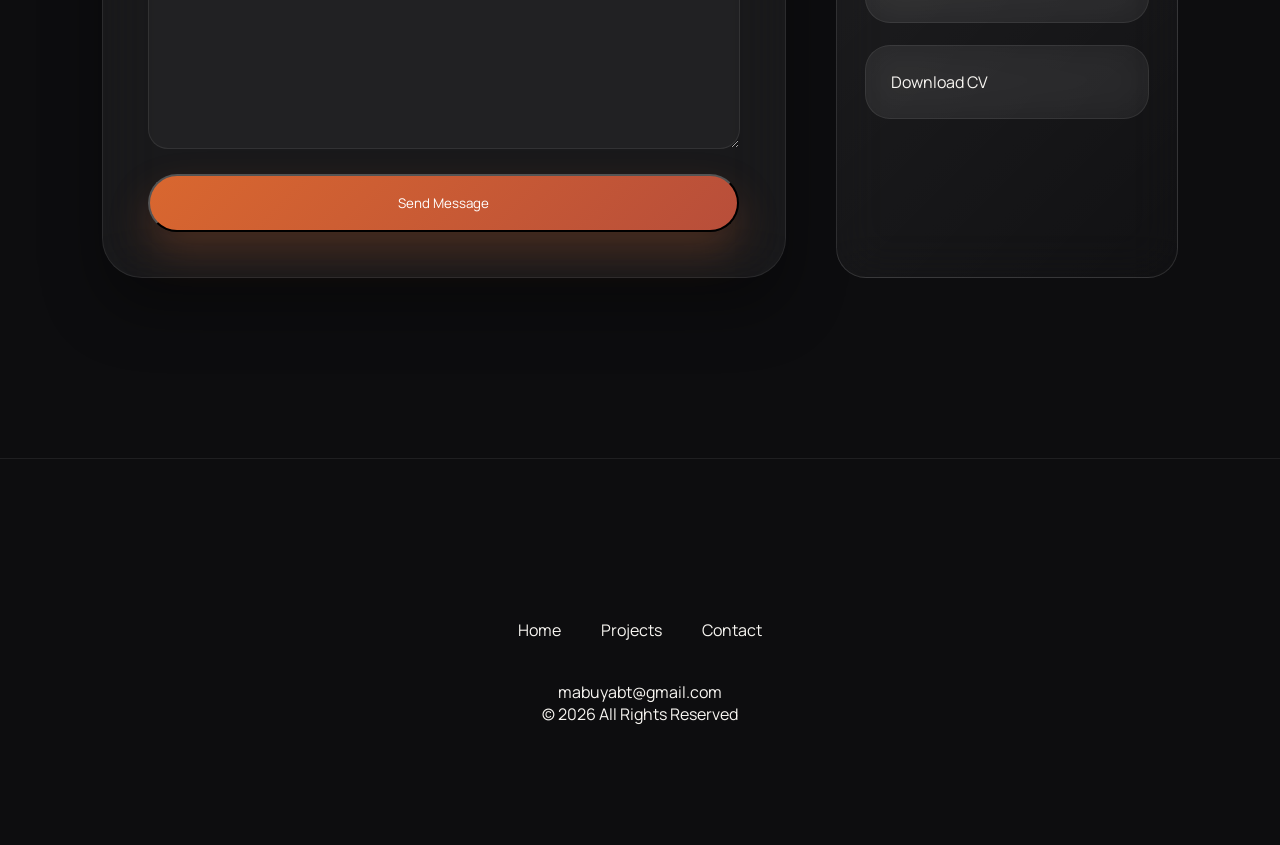
==== commit bb55cd5f: "fixed icons and updated CSS and JS files to improve layout and functionality" ====
--- a/index.html
+++ b/index.html
@@ -17,7 +17,7 @@
         <link rel="stylesheet" href="css/animations.css">
         <link rel="stylesheet" href="css/responsive.css">
         <link rel="stylesheet" href="css/background.css">
-        <link rel="icon" type="image/x-icon" href="favicon.ico">
+        <link rel="icon" type="image/x-icon" href="assets/icons/star.ico">
 
         <script src="https://cdnjs.cloudflare.com/ajax/libs/gsap/3.12.5/gsap.min.js"></script>
         <script src="https://cdnjs.cloudflare.com/ajax/libs/gsap/3.12.5/ScrollTrigger.min.js"></script>
@@ -98,15 +98,6 @@
         </section>
 
         <section id="about">
-            <div class="about-left">
-                <div class="portrait-container">
-                    <div class="portrait-glow"></div>
-                    <img
-                        src="assets/images/portrait.jpeg"
-                        alt="Profile"
-                        class="portrait">
-                </div>
-            </div>
             <div class="about-right">
                 <p class="section-label"> ABOUT </p>
                 <h2 class="about-title">
@@ -279,7 +270,7 @@
                     for building meaningful digital experiences.
                 </h2>
             </div>
-            <div class="projects-grid">
+            <div class="projects-grid" id="projectsGrid">
                 <!-- Project 1 -->
                 <article class="project-card">
                      <div class="project-image">
@@ -446,14 +437,14 @@
 
         <script src="js/navigation.js"></script>
         <script src="js/hero.js"></script>
-        <script src="js/animations.js"></script>
+        <script src="js/animation.js"></script>
+        <script src="https://unpkg.com/@studio-freight/lenis@1.0.42/dist/lenis.min.js"></script>
         <script src="js/app.js"></script>
         <script src="js/cursor.js"></script>
         <script src="js/loader.js"></script>
         <script src="js/projects.js"></script>
+        <script src="js/github-projects.js"></script>
         <script src="js/command.js"></script>
-
-       <script src="https://unpkg.com/@studio-freight/lenis@1.0.42/dist/lenis.min.js"></script>  
 
         <div id="commandPalette">
     <div class="palette">
--- a/css/layout.css
+++ b/css/layout.css
@@ -56,7 +56,9 @@
     position:sticky;
     top:0;
     height:100vh;
-    min-height:10vh;
+    height:100svh;
+    min-height:100vh;
+    min-height:100svh;
 }
 
 #hero::before{
@@ -87,16 +89,21 @@
 
 /*about*/
 #about{
-    display:grid;
-    grid-template-columns:1fr 1fr;
+    display:flex;
+    flex-direction:column;
     align-items:center;
-    gap:90px;
-    position:relative;
+    position:relative;
+}
+
+#about .about-right{
+    max-width:900px;
+    width:100%;
 }
 
 .portrait-container{
-    width:420px;
-    height:520px;
+    width:min(100%,420px);
+    aspect-ratio:21 / 26;
+    height:auto;
     margin:auto;
     position:relative;
     overflow:hidden;
@@ -393,8 +400,7 @@
     width:400px;
     height:400px;
     border-radius:20%;
-    background:
-    radial-gradient(star rgba(217,103,47,.12), transparent 70%);
+    background:radial-gradient(circle, rgba(217,103,47,.12), transparent 70%);
     pointer-events:none;
     filter:blur(80px);
     z-index:-1;
@@ -501,4 +507,3 @@
 
 
 
-
--- a/css/components.css
+++ b/css/components.css
@@ -55,7 +55,7 @@
 }
 
 .menuGlass{
-    width:430px;
+    width:min(430px,100vw);
     height:100%;
     background:rgba(16,16,16,.88);
     backdrop-filter:blur(40px);
@@ -96,6 +96,7 @@
 #menuOverlay{
     position:fixed;
     inset:0;
+    overflow:hidden;
     background:rgba(0,0,0,.45);
     backdrop-filter:blur(18px);
     display:flex;
@@ -152,7 +153,7 @@
 
 .hero-title{
     font-family:"Cormorant Garamond",serif;
-    font-size:clamp(4rem,4vw,8rem);
+    font-size:clamp(2.5rem,8vw,7rem);
     line-height:.95;
     font-weight:600;
     text-transform:uppercase;
@@ -202,7 +203,7 @@
     top:25px;
     left:50%;
     transform:translateX(-50%);
-    width:min(99%,400px);
+    width:min(400px,calc(100% - 32px));
     display:flex;
     justify-content:space-between;
     align-items:center;
@@ -226,13 +227,14 @@
 /*project*/
 .project-card{
     display:grid;
-    grid-template-columns:1.2fr 1fr;
+    grid-template-columns:minmax(0,1.2fr) minmax(0,1fr);
     gap:70px;
     align-items:center;
+    min-width:0;
 }
 
 .reverse{
-    grid-template-columns:1fr 1.2fr;
+    grid-template-columns:minmax(0,1fr) minmax(0,1.2fr);
 }
 
 .reverse .project-image{
@@ -246,8 +248,14 @@
 .project-image{
     overflow:hidden;
     border-radius:40px;
+    aspect-ratio:16 / 10;
     background:rgba(255,255,255,.04);
     box-shadow:var(--shadow);
+    min-width:0;
+}
+
+.project-content{
+    min-width:0;
 }
 
 .project-image img{
@@ -321,7 +329,8 @@
 
 .project-modal{
     width:min(1200px,90vw);
-    height:90vh;
+    height:min(90vh,900px);
+    max-height:calc(100vh - 32px);
     overflow:auto;
     background:linear-gradient(145deg, rgba(35,35,35,.95), rgba(18,18,18,.98));
     border-radius:40px;
@@ -367,10 +376,11 @@
     gap:50px;
     width:100%;
     max-width:1200px;
+    min-width:0;
 }
 
 .contact-form{
-    padding:45px;
+    padding:clamp(24px,5vw,45px);
     border-radius:40px;
     background:rgba(255,255,255,.05);
     backdrop-filter:blur(30px);
@@ -379,10 +389,13 @@
     flex-direction:column;
     gap:25px;
     box-shadow:var(--shadow);
+    min-width:0;
 }
 
 .contact-form input,
 .contact-form textarea{
+    width:100%;
+    min-width:0;
     padding:18px 22px;
     background:rgba(255,255,255,.04);
     border:1px solid rgba(255,255,255,.08);
@@ -484,7 +497,7 @@
 }
 
 .loader-progress{
-    height:170%;
+    height:100%;
     width:0;
     background:linear-gradient(90deg, var(--orange), var(--gold));
     animation:loading 2.5s forwards;
@@ -496,7 +509,7 @@
     left:0;
     height:3px;
     background:linear-gradient(90deg, var(--orange), var(--red));
-    width:500;
+    width:0;
     z-index:99999;
 }
 
@@ -581,4 +594,3 @@
     transition:.6s;
     z-index:9999;
 }
-
--- a/css/responsive.css
+++ b/css/responsive.css
@@ -1,9 +1,26 @@
 @media(max-width:768px){
-    .hero-title{
-        font-size:9.5rem;
-        color: bisque;
-        opacity: calc(54);
+    .menuGlass{
+        width:min(430px,100%);
+        padding:100px 32px;
     }
+
+    .project-modal{
+        width:calc(100% - 32px);
+        height:auto;
+        max-height:calc(100vh - 32px);
+        grid-template-columns:minmax(0,1fr);
+        gap:24px;
+        padding:72px 24px 24px;
+        border-radius:24px;
+    }
+
+    .close-project{
+        top:16px;
+        right:16px;
+        width:48px;
+        height:48px;
+    }
+
     .hero-description{
         font-size:1rem;
     }
@@ -15,14 +32,13 @@
     .primary-btn,
 
     .secondary-btn{
-        width:260px;
+        width:min(260px,100%);
         text-align:center;
     }
 }
 
 @media(max-width:1000px){
     #about{
-        grid-template-columns:1fr;
         text-align:center;
     }
     .about-buttons{
@@ -32,8 +48,7 @@
         justify-content:center;
     }
     .portrait-container{
-        width:340px;
-        height:430p;
+        width:min(100%,340px);
     }
 }
 
@@ -70,7 +85,7 @@
 @media(max-width:1000px){
     .project-card,
     .reverse{
-        grid-template-columns:1fr;
+        grid-template-columns:minmax(0,1fr);
     }
     
     .reverse .project-image,
@@ -112,6 +127,3 @@
 
 
 
-
-
-
